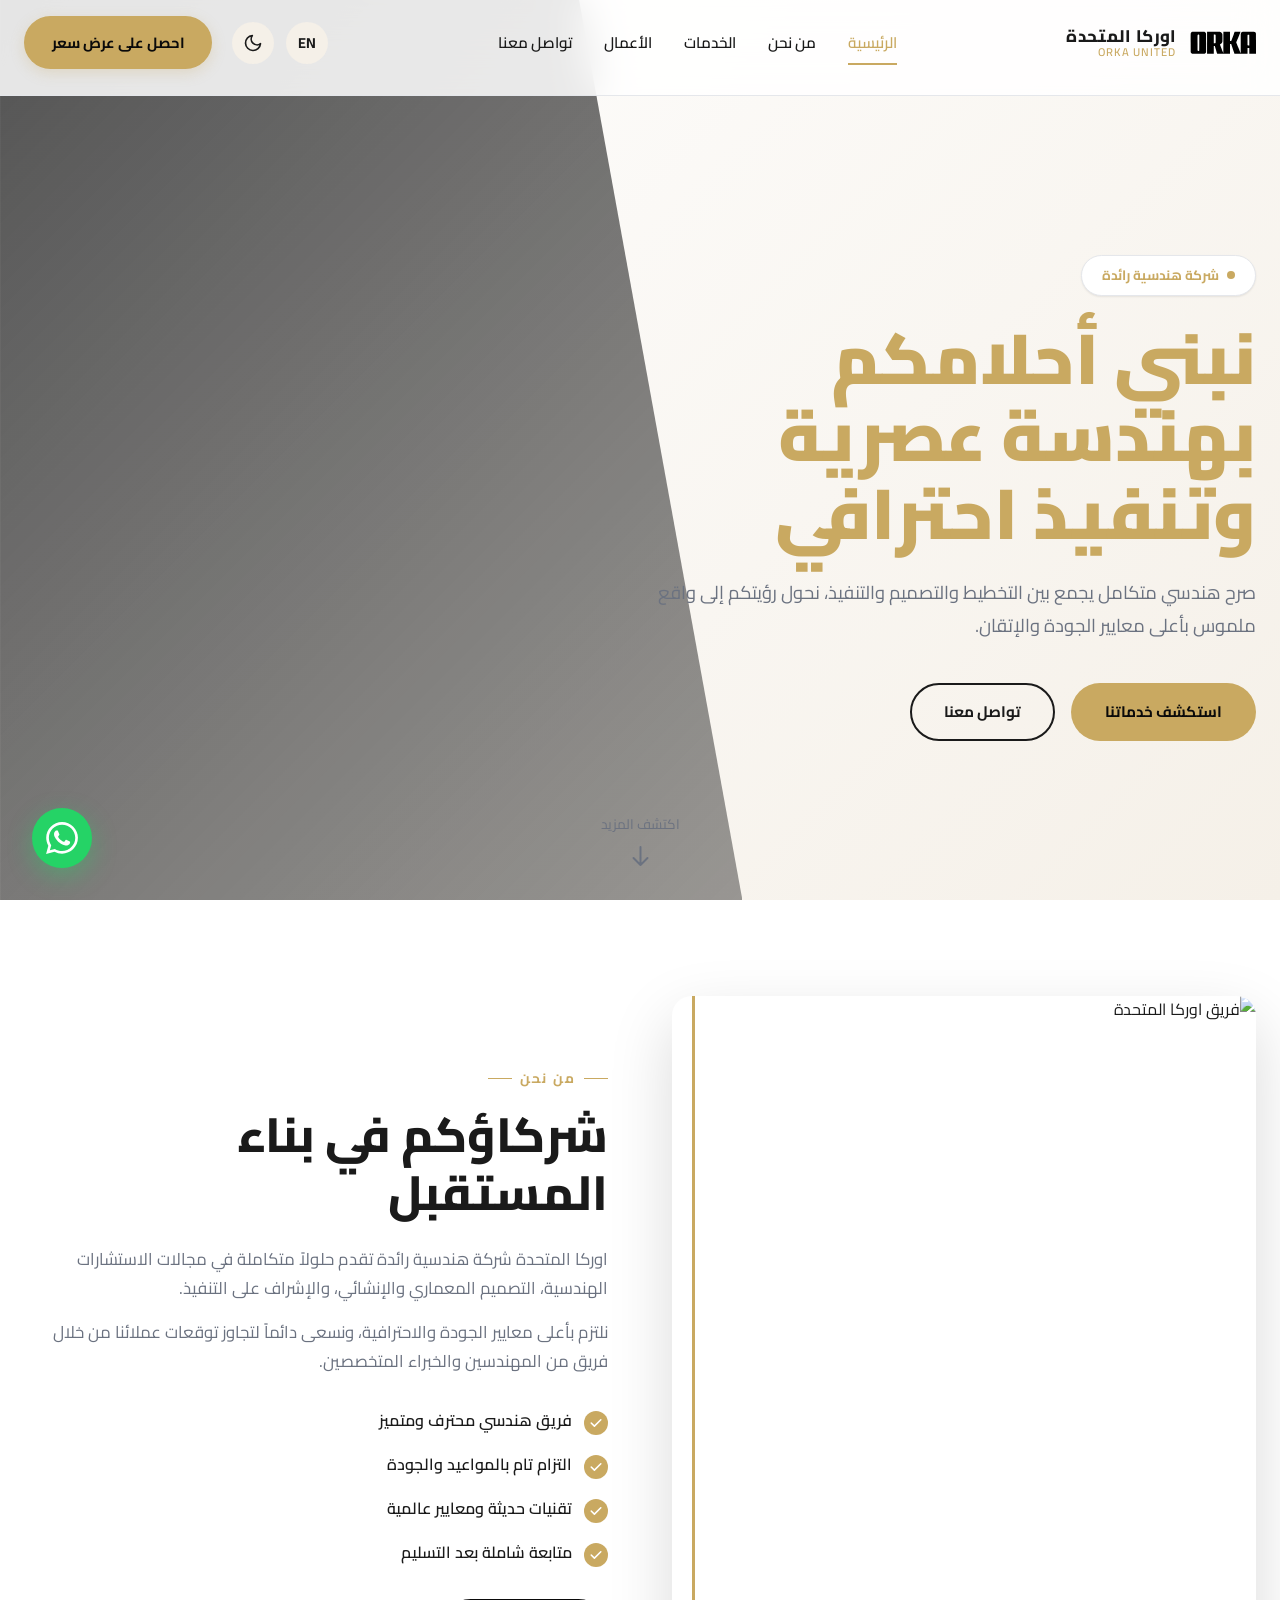
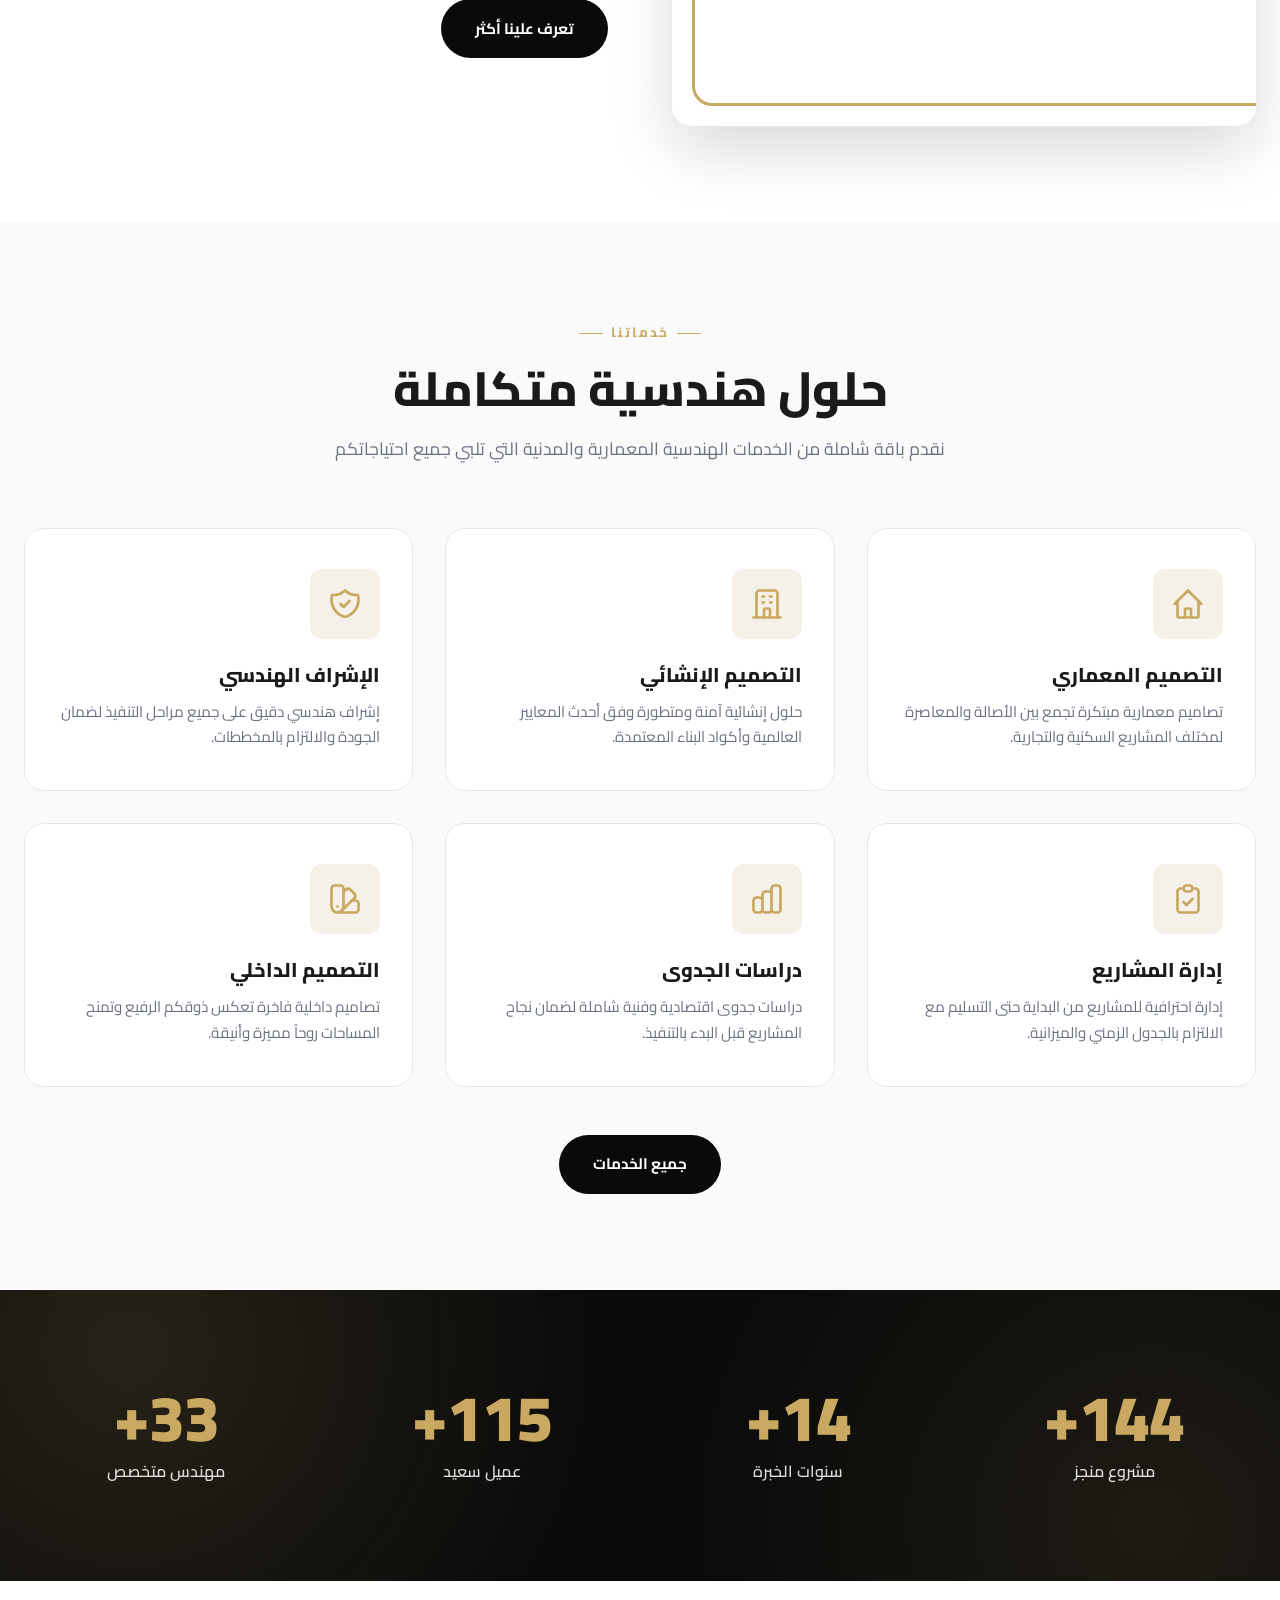
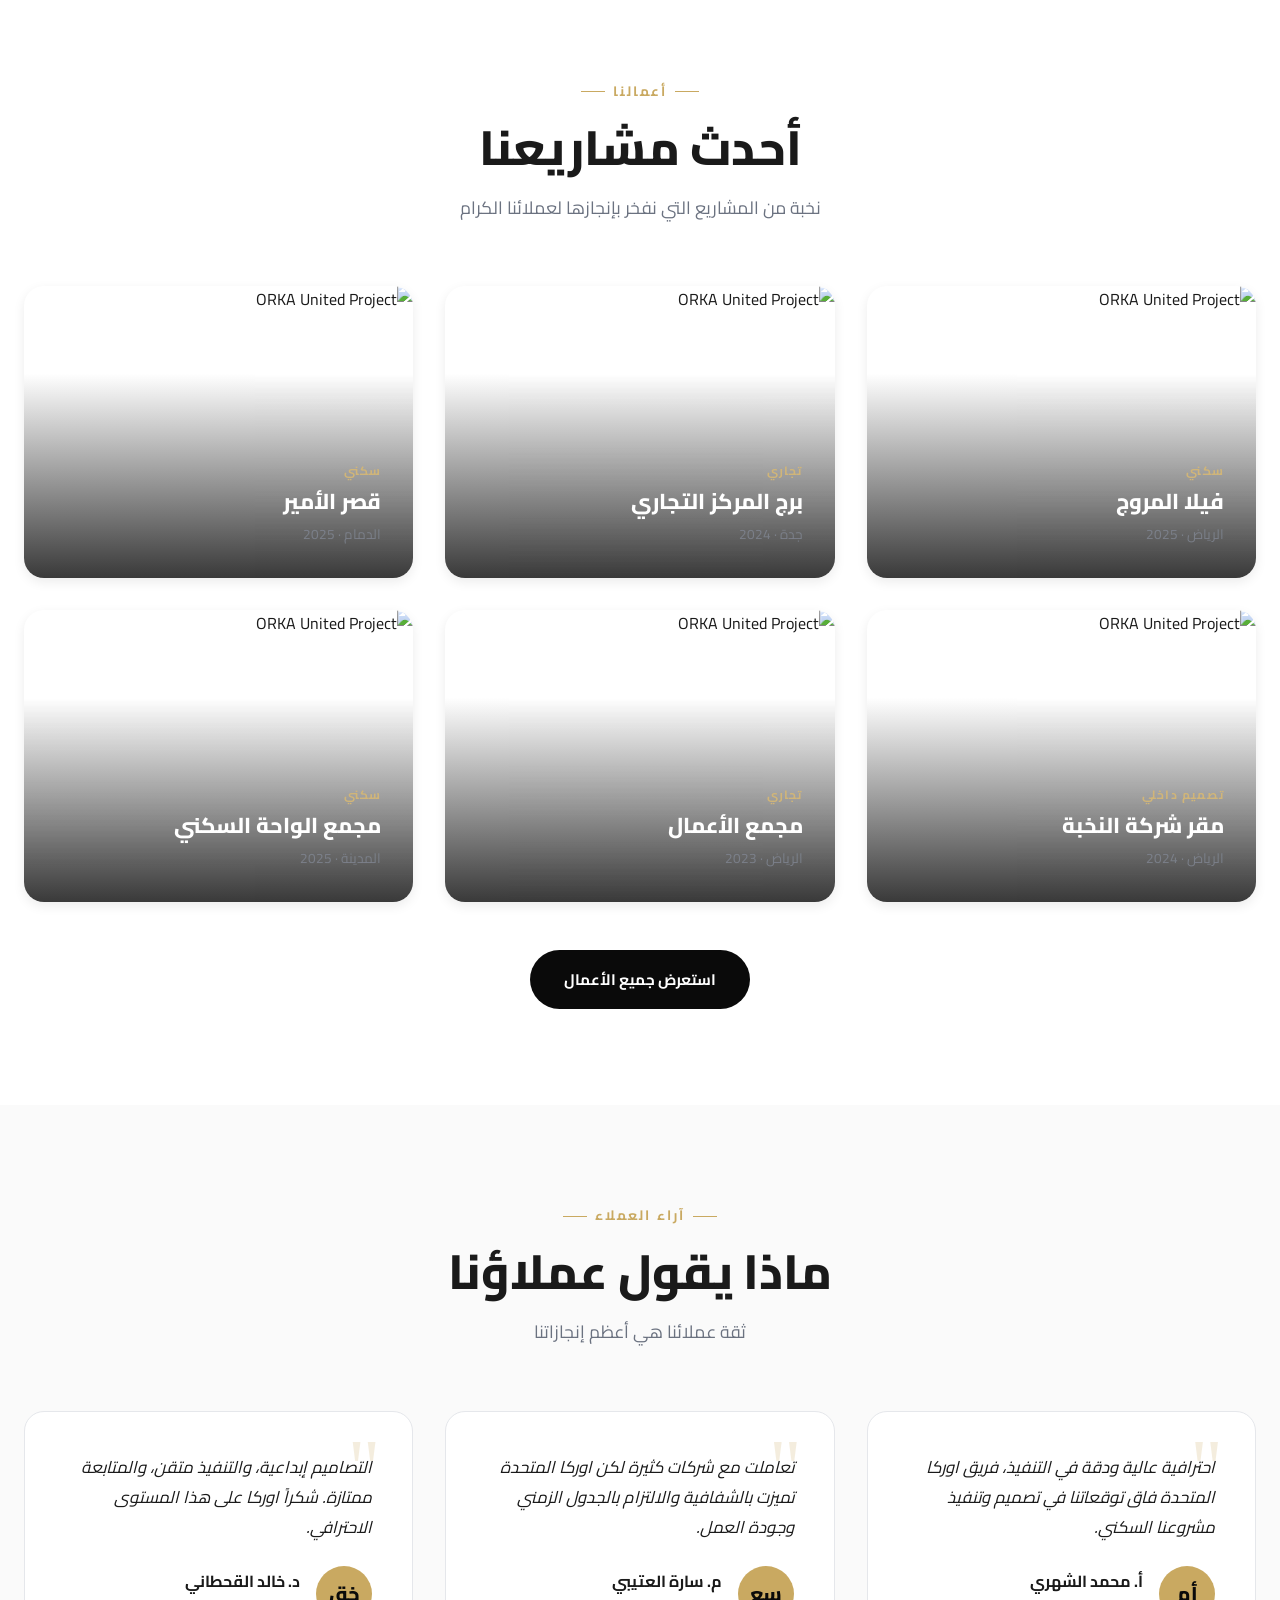
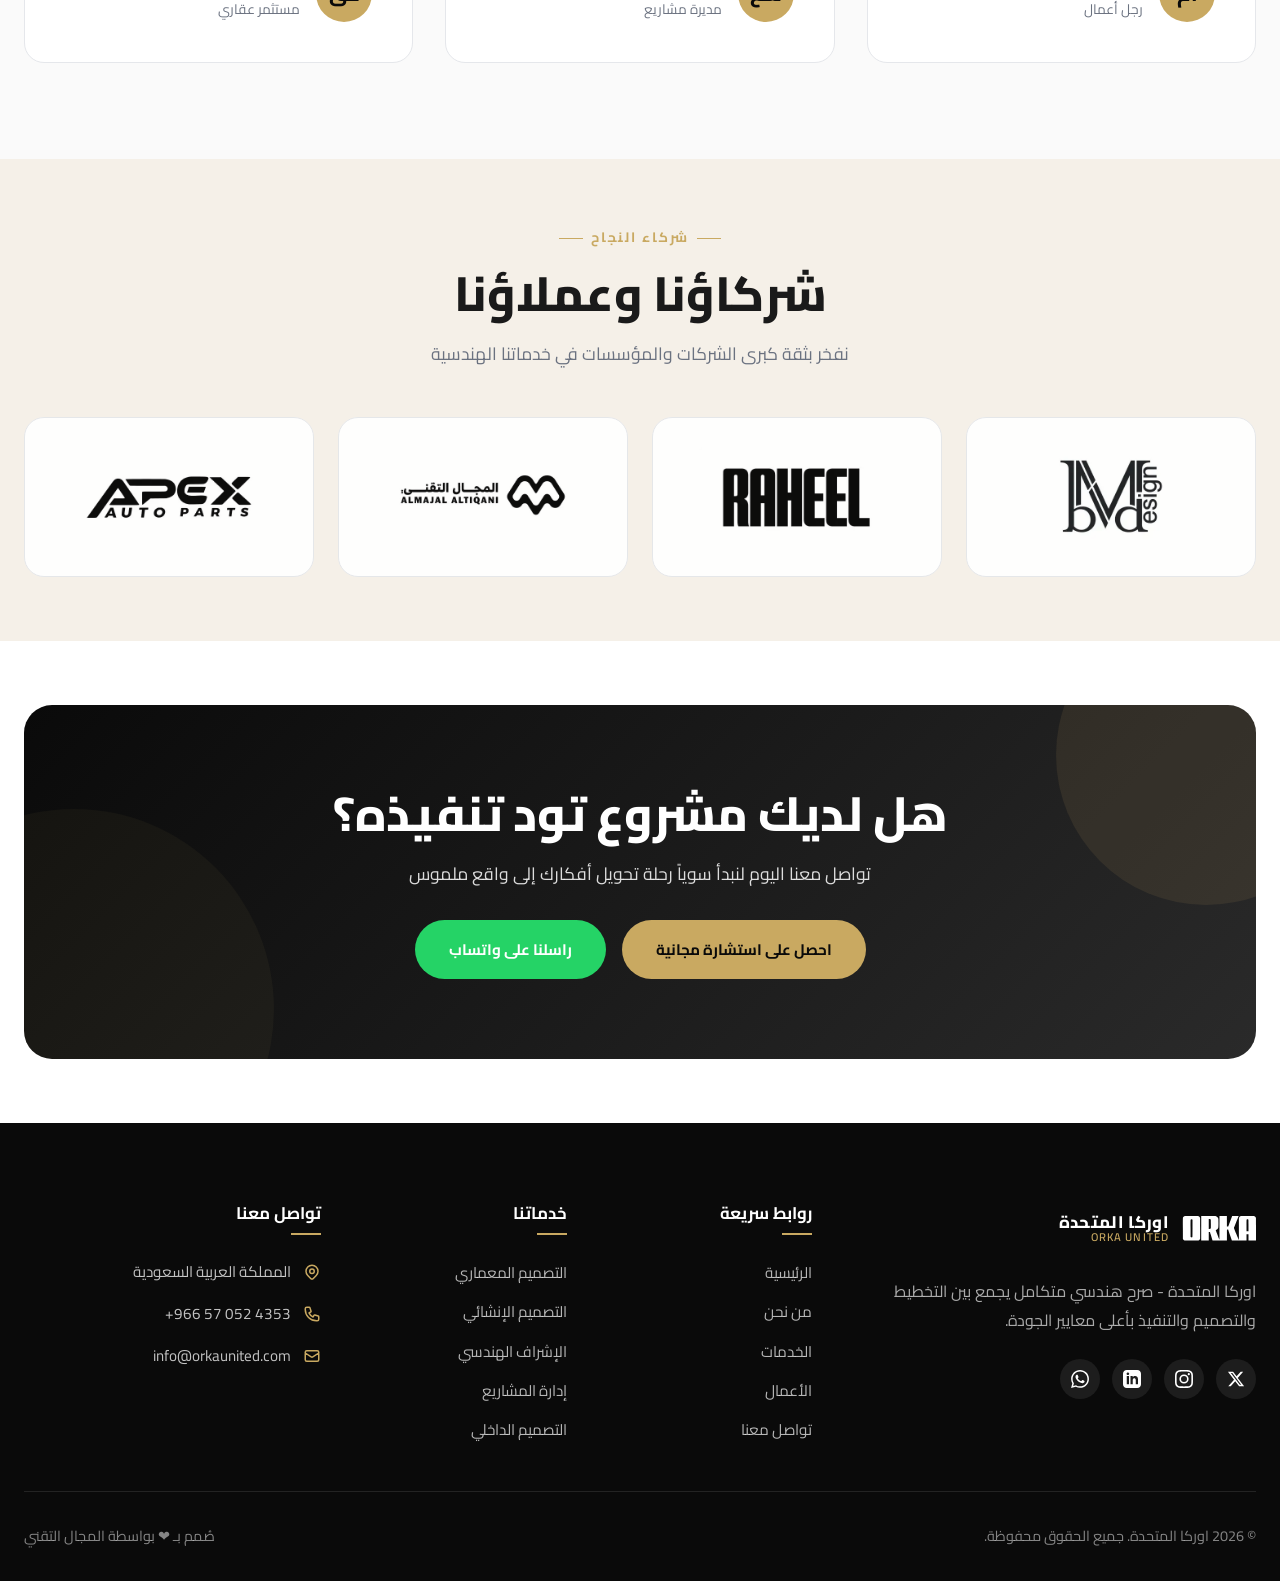
==== index.html @ 4610f8eb "Add files via upload" ====
<!DOCTYPE html>
<html lang="ar" dir="rtl" data-theme="light">
<head>
  <meta charset="UTF-8" />
  <meta name="viewport" content="width=device-width, initial-scale=1.0" />
  <meta name="description" content="اوركا المتحدة - صرح هندسي متكامل يجمع بين التخطيط والتصميم والتنفيذ. خدمات استشارات هندسية معمارية ومدنية متميزة." />
  <meta name="keywords" content="اوركا المتحدة, ORKA United, شركة هندسية, تصميم معماري, استشارات هندسية, السعودية" />
  <title>ORKA United | اوركا المتحدة — صرح هندسي متكامل</title>
  <link rel="icon" type="image/svg+xml" href="images/logo.svg" />
  <link rel="preconnect" href="https://fonts.googleapis.com" />
  <link rel="preconnect" href="https://fonts.gstatic.com" crossorigin />
  <link href="https://fonts.googleapis.com/css2?family=Cairo:wght@400;500;600;700;800;900&family=Inter:wght@400;500;600;700;800;900&display=swap" rel="stylesheet" />
  <link rel="stylesheet" href="css/style.css" />
</head>
<body>

  <!-- ========== Header ========== -->
  <header class="header">
    <div class="container">
      <nav class="nav">
        <a href="index.html" class="nav-logo">
          <img src="images/logo.svg" alt="ORKA United" />
          <span class="nav-logo-text">
            <span class="name" data-i18n="brand.name">اوركا المتحدة</span>
            <span class="sub" data-i18n="brand.sub">ORKA UNITED</span>
          </span>
        </a>

        <ul class="nav-menu">
          <li><a href="index.html" class="nav-link" data-i18n="nav.home">الرئيسية</a></li>
          <li><a href="about.html" class="nav-link" data-i18n="nav.about">من نحن</a></li>
          <li><a href="services.html" class="nav-link" data-i18n="nav.services">الخدمات</a></li>
          <li><a href="projects.html" class="nav-link" data-i18n="nav.projects">الأعمال</a></li>
          <li><a href="contact.html" class="nav-link" data-i18n="nav.contact">تواصل معنا</a></li>
        </ul>

        <div class="nav-actions">
          <button class="icon-btn lang-toggle" aria-label="Toggle language">EN</button>
          <button class="icon-btn theme-toggle" aria-label="Toggle theme">
            <svg class="moon-icon" xmlns="http://www.w3.org/2000/svg" fill="none" viewBox="0 0 24 24" stroke="currentColor" stroke-width="2">
              <path stroke-linecap="round" stroke-linejoin="round" d="M21 12.79A9 9 0 1111.21 3 7 7 0 0021 12.79z" />
            </svg>
            <svg class="sun-icon" xmlns="http://www.w3.org/2000/svg" fill="none" viewBox="0 0 24 24" stroke="currentColor" stroke-width="2">
              <path stroke-linecap="round" stroke-linejoin="round" d="M12 3v1m0 16v1m9-9h-1M4 12H3m15.36-6.36l-.7.7M6.34 17.66l-.7.7m12.02 0l-.7-.7M6.34 6.34l-.7-.7M16 12a4 4 0 11-8 0 4 4 0 018 0z" />
            </svg>
          </button>
          <a href="contact.html" class="btn btn-primary nav-cta-btn" data-i18n="nav.cta">احصل على عرض سعر</a>
          <button class="menu-toggle" aria-label="Menu">
            <span></span><span></span><span></span>
          </button>
        </div>
      </nav>
    </div>
  </header>

  <!-- ========== Hero ========== -->
  <section class="hero">
    <div class="container">
      <div class="hero-content reveal">
        <span class="hero-tag" data-i18n="hero.tag">شركة هندسية رائدة</span>
        <h1 class="hero-title">
          <span data-i18n="hero.title.start">نبني أحلامكم</span>
          <span data-i18n="hero.title.highlight">بهندسة عصرية</span>
          <span data-i18n="hero.title.end">وتنفيذ احترافي</span>
        </h1>
        <p class="hero-subtitle" data-i18n="hero.subtitle">صرح هندسي متكامل يجمع بين التخطيط والتصميم والتنفيذ، نحول رؤيتكم إلى واقع ملموس بأعلى معايير الجودة والإتقان.</p>
        <div class="hero-actions">
          <a href="services.html" class="btn btn-primary" data-i18n="hero.cta1">استكشف خدماتنا</a>
          <a href="contact.html" class="btn btn-outline" data-i18n="hero.cta2">تواصل معنا</a>
        </div>
      </div>
    </div>
    <a href="#about-preview" class="hero-scroll">
      <span data-i18n="hero.scroll">اكتشف المزيد</span>
      <svg xmlns="http://www.w3.org/2000/svg" fill="none" viewBox="0 0 24 24" stroke="currentColor" stroke-width="2">
        <path stroke-linecap="round" stroke-linejoin="round" d="M19 14l-7 7m0 0l-7-7m7 7V3" />
      </svg>
    </a>
  </section>

  <!-- ========== About Preview ========== -->
  <section class="section" id="about-preview">
    <div class="container">
      <div class="about-split">
        <div class="about-image reveal">
          <img src="https://images.unsplash.com/photo-1486406146926-c627a92ad1ab?ixlib=rb-4.0.3&auto=format&fit=crop&w=800&q=80" alt="فريق اوركا المتحدة" />
        </div>
        <div class="about-content reveal reveal-delay-1">
          <span class="section-tag" data-i18n="about.tag">من نحن</span>
          <h2 class="section-title" data-i18n="about.title">شركاؤكم في بناء المستقبل</h2>
          <p data-i18n="about.p1">اوركا المتحدة شركة هندسية رائدة تقدم حلولاً متكاملة في مجالات الاستشارات الهندسية، التصميم المعماري والإنشائي، والإشراف على التنفيذ.</p>
          <p data-i18n="about.p2">نلتزم بأعلى معايير الجودة والاحترافية، ونسعى دائماً لتجاوز توقعات عملائنا من خلال فريق من المهندسين والخبراء المتخصصين.</p>
          <ul class="about-list">
            <li data-i18n="about.list1">فريق هندسي محترف ومتميز</li>
            <li data-i18n="about.list2">التزام تام بالمواعيد والجودة</li>
            <li data-i18n="about.list3">تقنيات حديثة ومعايير عالمية</li>
            <li data-i18n="about.list4">متابعة شاملة بعد التسليم</li>
          </ul>
          <div style="margin-top: 2rem;">
            <a href="about.html" class="btn btn-dark" data-i18n="about.cta">تعرف علينا أكثر</a>
          </div>
        </div>
      </div>
    </div>
  </section>

  <!-- ========== Services ========== -->
  <section class="section bg-section">
    <div class="container">
      <div class="section-header reveal">
        <span class="section-tag" data-i18n="services.tag">خدماتنا</span>
        <h2 class="section-title" data-i18n="services.title">حلول هندسية متكاملة</h2>
        <p class="section-subtitle" data-i18n="services.subtitle">نقدم باقة شاملة من الخدمات الهندسية المعمارية والمدنية التي تلبي جميع احتياجاتكم</p>
      </div>

      <div class="grid grid-3">
        <div class="service-card reveal">
          <div class="service-icon">
            <svg xmlns="http://www.w3.org/2000/svg" fill="none" viewBox="0 0 24 24" stroke="currentColor" stroke-width="1.8">
              <path stroke-linecap="round" stroke-linejoin="round" d="M3 12l2-2m0 0l7-7 7 7M5 10v10a1 1 0 001 1h3m10-11l2 2m-2-2v10a1 1 0 01-1 1h-3m-6 0a1 1 0 001-1v-4a1 1 0 011-1h2a1 1 0 011 1v4a1 1 0 001 1m-6 0h6" />
            </svg>
          </div>
          <h3 class="service-title" data-i18n="service1.title">التصميم المعماري</h3>
          <p class="service-desc" data-i18n="service1.desc">تصاميم معمارية مبتكرة تجمع بين الأصالة والمعاصرة لمختلف المشاريع السكنية والتجارية.</p>
        </div>

        <div class="service-card reveal reveal-delay-1">
          <div class="service-icon">
            <svg xmlns="http://www.w3.org/2000/svg" fill="none" viewBox="0 0 24 24" stroke="currentColor" stroke-width="1.8">
              <path stroke-linecap="round" stroke-linejoin="round" d="M19 21V5a2 2 0 00-2-2H7a2 2 0 00-2 2v16m14 0h2m-2 0h-5m-9 0H3m2 0h5M9 7h1m-1 4h1m4-4h1m-1 4h1m-5 10v-5a1 1 0 011-1h2a1 1 0 011 1v5m-4 0h4" />
            </svg>
          </div>
          <h3 class="service-title" data-i18n="service2.title">التصميم الإنشائي</h3>
          <p class="service-desc" data-i18n="service2.desc">حلول إنشائية آمنة ومتطورة وفق أحدث المعايير العالمية وأكواد البناء المعتمدة.</p>
        </div>

        <div class="service-card reveal reveal-delay-2">
          <div class="service-icon">
            <svg xmlns="http://www.w3.org/2000/svg" fill="none" viewBox="0 0 24 24" stroke="currentColor" stroke-width="1.8">
              <path stroke-linecap="round" stroke-linejoin="round" d="M9 12l2 2 4-4m5.618-4.016A11.955 11.955 0 0112 2.944a11.955 11.955 0 01-8.618 3.04A12.02 12.02 0 003 9c0 5.591 3.824 10.29 9 11.622 5.176-1.332 9-6.03 9-11.622 0-1.042-.133-2.052-.382-3.016z" />
            </svg>
          </div>
          <h3 class="service-title" data-i18n="service3.title">الإشراف الهندسي</h3>
          <p class="service-desc" data-i18n="service3.desc">إشراف هندسي دقيق على جميع مراحل التنفيذ لضمان الجودة والالتزام بالمخططات.</p>
        </div>

        <div class="service-card reveal">
          <div class="service-icon">
            <svg xmlns="http://www.w3.org/2000/svg" fill="none" viewBox="0 0 24 24" stroke="currentColor" stroke-width="1.8">
              <path stroke-linecap="round" stroke-linejoin="round" d="M9 5H7a2 2 0 00-2 2v12a2 2 0 002 2h10a2 2 0 002-2V7a2 2 0 00-2-2h-2M9 5a2 2 0 002 2h2a2 2 0 002-2M9 5a2 2 0 012-2h2a2 2 0 012 2m-6 9l2 2 4-4" />
            </svg>
          </div>
          <h3 class="service-title" data-i18n="service4.title">إدارة المشاريع</h3>
          <p class="service-desc" data-i18n="service4.desc">إدارة احترافية للمشاريع من البداية حتى التسليم مع الالتزام بالجدول الزمني والميزانية.</p>
        </div>

        <div class="service-card reveal reveal-delay-1">
          <div class="service-icon">
            <svg xmlns="http://www.w3.org/2000/svg" fill="none" viewBox="0 0 24 24" stroke="currentColor" stroke-width="1.8">
              <path stroke-linecap="round" stroke-linejoin="round" d="M9 19v-6a2 2 0 00-2-2H5a2 2 0 00-2 2v6a2 2 0 002 2h2a2 2 0 002-2zm0 0V9a2 2 0 012-2h2a2 2 0 012 2v10m-6 0a2 2 0 002 2h2a2 2 0 002-2m0 0V5a2 2 0 012-2h2a2 2 0 012 2v14a2 2 0 01-2 2h-2a2 2 0 01-2-2z" />
            </svg>
          </div>
          <h3 class="service-title" data-i18n="service5.title">دراسات الجدوى</h3>
          <p class="service-desc" data-i18n="service5.desc">دراسات جدوى اقتصادية وفنية شاملة لضمان نجاح المشاريع قبل البدء بالتنفيذ.</p>
        </div>

        <div class="service-card reveal reveal-delay-2">
          <div class="service-icon">
            <svg xmlns="http://www.w3.org/2000/svg" fill="none" viewBox="0 0 24 24" stroke="currentColor" stroke-width="1.8">
              <path stroke-linecap="round" stroke-linejoin="round" d="M7 21a4 4 0 01-4-4V5a2 2 0 012-2h4a2 2 0 012 2v12a4 4 0 01-4 4zm0 0h12a2 2 0 002-2v-4a2 2 0 00-2-2h-2.343M11 7.343l1.657-1.657a2 2 0 012.828 0l2.829 2.829a2 2 0 010 2.828l-8.486 8.485M7 17h.01" />
            </svg>
          </div>
          <h3 class="service-title" data-i18n="service6.title">التصميم الداخلي</h3>
          <p class="service-desc" data-i18n="service6.desc">تصاميم داخلية فاخرة تعكس ذوقكم الرفيع وتمنح المساحات روحاً مميزة وأنيقة.</p>
        </div>
      </div>

      <div style="text-align: center; margin-top: 3rem;">
        <a href="services.html" class="btn btn-dark" data-i18n="services.viewAll">جميع الخدمات</a>
      </div>
    </div>
  </section>

  <!-- ========== Stats ========== -->
  <section class="stats">
    <div class="container">
      <div class="stats-grid">
        <div class="stat-item reveal">
          <div class="stat-number" data-count="150" data-suffix="+">0</div>
          <div class="stat-label" data-i18n="stats.projects">مشروع منجز</div>
        </div>
        <div class="stat-item reveal reveal-delay-1">
          <div class="stat-number" data-count="15" data-suffix="+">0</div>
          <div class="stat-label" data-i18n="stats.years">سنوات الخبرة</div>
        </div>
        <div class="stat-item reveal reveal-delay-2">
          <div class="stat-number" data-count="120" data-suffix="+">0</div>
          <div class="stat-label" data-i18n="stats.clients">عميل سعيد</div>
        </div>
        <div class="stat-item reveal reveal-delay-3">
          <div class="stat-number" data-count="35" data-suffix="+">0</div>
          <div class="stat-label" data-i18n="stats.team">مهندس متخصص</div>
        </div>
      </div>
    </div>
  </section>

  <!-- ========== Projects Preview ========== -->
  <section class="section">
    <div class="container">
      <div class="section-header reveal">
        <span class="section-tag" data-i18n="projects.tag">أعمالنا</span>
        <h2 class="section-title" data-i18n="projects.title">أحدث مشاريعنا</h2>
        <p class="section-subtitle" data-i18n="projects.subtitle">نخبة من المشاريع التي نفخر بإنجازها لعملائنا الكرام</p>
      </div>

      <div class="grid grid-3">
        <div class="project-card reveal">
          <img src="https://images.unsplash.com/photo-1545324418-cc1a3fa10c00?ixlib=rb-4.0.3&auto=format&fit=crop&w=800&q=80" alt="ORKA United Project" />
          <div class="project-overlay">
            <div class="project-category" data-i18n="projects.cat.residential">سكني</div>
            <h3 class="project-title" data-i18n="project1.title">فيلا المروج</h3>
            <p class="project-meta" data-i18n="project1.meta">الرياض · 2025</p>
          </div>
        </div>
        <div class="project-card reveal reveal-delay-1">
          <img src="https://images.unsplash.com/photo-1486406146926-c627a92ad1ab?ixlib=rb-4.0.3&auto=format&fit=crop&w=800&q=80" alt="ORKA United Project" />
          <div class="project-overlay">
            <div class="project-category" data-i18n="projects.cat.commercial">تجاري</div>
            <h3 class="project-title" data-i18n="project2.title">برج المركز التجاري</h3>
            <p class="project-meta" data-i18n="project2.meta">جدة · 2024</p>
          </div>
        </div>
        <div class="project-card reveal reveal-delay-2">
          <img src="https://images.unsplash.com/photo-1600585154340-be6161a56a0c?ixlib=rb-4.0.3&auto=format&fit=crop&w=800&q=80" alt="ORKA United Project" />
          <div class="project-overlay">
            <div class="project-category" data-i18n="projects.cat.residential">سكني</div>
            <h3 class="project-title" data-i18n="project3.title">قصر الأمير</h3>
            <p class="project-meta" data-i18n="project3.meta">الدمام · 2025</p>
          </div>
        </div>
        <div class="project-card reveal">
          <img src="https://images.unsplash.com/photo-1600596542815-ffad4c1539a9?ixlib=rb-4.0.3&auto=format&fit=crop&w=800&q=80" alt="ORKA United Project" />
          <div class="project-overlay">
            <div class="project-category" data-i18n="projects.cat.interior">داخلي</div>
            <h3 class="project-title" data-i18n="project4.title">مقر شركة النخبة</h3>
            <p class="project-meta" data-i18n="project4.meta">الرياض · 2024</p>
          </div>
        </div>
        <div class="project-card reveal reveal-delay-1">
          <img src="https://images.unsplash.com/photo-1600607687939-ce8a6c25118c?ixlib=rb-4.0.3&auto=format&fit=crop&w=800&q=80" alt="ORKA United Project" />
          <div class="project-overlay">
            <div class="project-category" data-i18n="projects.cat.commercial">تجاري</div>
            <h3 class="project-title" data-i18n="project5.title">مجمع الأعمال</h3>
            <p class="project-meta" data-i18n="project5.meta">الرياض · 2023</p>
          </div>
        </div>
        <div class="project-card reveal reveal-delay-2">
          <img src="https://images.unsplash.com/photo-1564013799919-ab600027ffc6?ixlib=rb-4.0.3&auto=format&fit=crop&w=800&q=80" alt="ORKA United Project" />
          <div class="project-overlay">
            <div class="project-category" data-i18n="projects.cat.residential">سكني</div>
            <h3 class="project-title" data-i18n="project6.title">مجمع الواحة السكني</h3>
            <p class="project-meta" data-i18n="project6.meta">المدينة · 2025</p>
          </div>
        </div>
      </div>

      <div style="text-align: center; margin-top: 3rem;">
        <a href="projects.html" class="btn btn-dark" data-i18n="projects.viewAll">استعرض جميع الأعمال</a>
      </div>
    </div>
  </section>

  <!-- ========== Testimonials ========== -->
  <section class="section bg-section">
    <div class="container">
      <div class="section-header reveal">
        <span class="section-tag" data-i18n="testimonials.tag">آراء العملاء</span>
        <h2 class="section-title" data-i18n="testimonials.title">ماذا يقول عملاؤنا</h2>
        <p class="section-subtitle" data-i18n="testimonials.subtitle">ثقة عملائنا هي أعظم إنجازاتنا</p>
      </div>

      <div class="grid grid-3">
        <div class="testimonial-card reveal">
          <p class="testimonial-text" data-i18n="t1.text">احترافية عالية ودقة في التنفيذ، فريق اوركا المتحدة فاق توقعاتنا في تصميم وتنفيذ مشروعنا السكني.</p>
          <div class="testimonial-author">
            <div class="testimonial-avatar" data-i18n="t1.avatar">أم</div>
            <div>
              <div class="testimonial-name" data-i18n="t1.name">أ. محمد الشهري</div>
              <div class="testimonial-role" data-i18n="t1.role">رجل أعمال</div>
            </div>
          </div>
        </div>
        <div class="testimonial-card reveal reveal-delay-1">
          <p class="testimonial-text" data-i18n="t2.text">تعاملت مع شركات كثيرة لكن اوركا المتحدة تميزت بالشفافية والالتزام بالجدول الزمني وجودة العمل.</p>
          <div class="testimonial-author">
            <div class="testimonial-avatar" data-i18n="t2.avatar">سع</div>
            <div>
              <div class="testimonial-name" data-i18n="t2.name">م. سارة العتيبي</div>
              <div class="testimonial-role" data-i18n="t2.role">مديرة مشاريع</div>
            </div>
          </div>
        </div>
        <div class="testimonial-card reveal reveal-delay-2">
          <p class="testimonial-text" data-i18n="t3.text">التصاميم إبداعية، والتنفيذ متقن، والمتابعة ممتازة. شكراً اوركا على هذا المستوى الاحترافي.</p>
          <div class="testimonial-author">
            <div class="testimonial-avatar" data-i18n="t3.avatar">خق</div>
            <div>
              <div class="testimonial-name" data-i18n="t3.name">د. خالد القحطاني</div>
              <div class="testimonial-role" data-i18n="t3.role">مستثمر عقاري</div>
            </div>
          </div>
        </div>
      </div>
    </div>
  </section>

  <!-- ========== Partners ========== -->
  <section class="partners">
    <div class="container">
      <div class="section-header reveal" style="margin-bottom: 0;">
        <span class="section-tag" data-i18n="partners.tag">شركاء النجاح</span>
        <h2 class="section-title" data-i18n="partners.title">شركاؤنا وعملاؤنا</h2>
        <p class="section-subtitle" data-i18n="partners.subtitle">نفخر بثقة كبرى الشركات والمؤسسات في خدماتنا الهندسية</p>
      </div>

      <div class="partners-grid reveal">
        <img src="images/partners/partner1.webp" alt="اسم الشريك" />
        <img src="images/partners/partner2.webp" alt="اسم الشريك" />
        <img src="images/partners/partner3.webp" alt="اسم الشريك" />
        <img src="images/partners/partner4.webp" alt="اسم الشريك" />
      </div>
    </div>
  </section>

  <!-- ========== CTA Banner ========== -->
  <section class="section-sm">
    <div class="cta-banner reveal">
      <div class="cta-content">
        <h2 data-i18n="cta.title">هل لديك مشروع تود تنفيذه؟</h2>
        <p data-i18n="cta.subtitle">تواصل معنا اليوم لنبدأ سوياً رحلة تحويل أفكارك إلى واقع ملموس</p>
        <div style="display: flex; gap: 1rem; justify-content: center; flex-wrap: wrap;">
          <a href="contact.html" class="btn btn-primary" data-i18n="cta.btn1">احصل على استشارة مجانية</a>
          <a href="https://wa.me/966570524353" target="_blank" class="btn btn-whatsapp" data-i18n="cta.btn2">راسلنا على واتساب</a>
        </div>
      </div>
    </div>
  </section>

  <!-- ========== Footer ========== -->
  <footer class="footer">
    <div class="container">
      <div class="footer-grid">
        <div class="footer-brand">
          <a href="index.html" class="nav-logo">
            <img src="images/logo.svg" alt="ORKA United" />
            <span class="nav-logo-text">
              <span class="name" data-i18n="brand.name">اوركا المتحدة</span>
              <span class="sub" data-i18n="brand.sub">ORKA UNITED</span>
            </span>
          </a>
          <p class="footer-about" data-i18n="footer.about">اوركا المتحدة - صرح هندسي متكامل يجمع بين التخطيط والتصميم والتنفيذ بأعلى معايير الجودة.</p>
          <div class="footer-socials">
            <a href="https://x.com/orkaunitedsa" class="social-link" aria-label="X">
              <svg xmlns="http://www.w3.org/2000/svg" viewBox="0 0 24 24" fill="currentColor"><path d="M18.244 2.25h3.308l-7.227 8.26 8.502 11.24H16.17l-5.214-6.817L4.99 21.75H1.68l7.73-8.835L1.254 2.25H8.08l4.713 6.231zm-1.161 17.52h1.833L7.084 4.126H5.117z"/></svg>
            </a>
            <a href="https://www.instagram.com/orkaunited" class="social-link" aria-label="Instagram">
              <svg xmlns="http://www.w3.org/2000/svg" viewBox="0 0 24 24" fill="currentColor"><path d="M12 2.16c3.2 0 3.58.01 4.85.07 1.17.05 1.8.25 2.23.41.56.22.96.48 1.38.9.42.42.68.82.9 1.38.16.42.36 1.06.41 2.23.06 1.27.07 1.65.07 4.85s-.01 3.58-.07 4.85c-.05 1.17-.25 1.8-.41 2.23-.22.56-.48.96-.9 1.38-.42.42-.82.68-1.38.9-.42.16-1.06.36-2.23.41-1.27.06-1.65.07-4.85.07s-3.58-.01-4.85-.07c-1.17-.05-1.8-.25-2.23-.41a3.72 3.72 0 01-1.38-.9 3.72 3.72 0 01-.9-1.38c-.16-.42-.36-1.06-.41-2.23C2.18 15.58 2.16 15.2 2.16 12s.01-3.58.07-4.85c.05-1.17.25-1.8.41-2.23.22-.56.48-.96.9-1.38.42-.42.82-.68 1.38-.9.42-.16 1.06-.36 2.23-.41C8.42 2.18 8.8 2.16 12 2.16M12 0C8.74 0 8.33.01 7.05.07 5.78.13 4.9.33 4.14.63a5.88 5.88 0 00-2.13 1.38A5.88 5.88 0 00.63 4.14C.33 4.9.13 5.78.07 7.05.01 8.33 0 8.74 0 12s.01 3.67.07 4.95c.06 1.27.26 2.15.56 2.91a5.88 5.88 0 001.38 2.13 5.88 5.88 0 002.13 1.38c.76.3 1.64.5 2.91.56C8.33 23.99 8.74 24 12 24s3.67-.01 4.95-.07c1.27-.06 2.15-.26 2.91-.56a5.88 5.88 0 002.13-1.38 5.88 5.88 0 001.38-2.13c.3-.76.5-1.64.56-2.91.06-1.28.07-1.69.07-4.95s-.01-3.67-.07-4.95c-.06-1.27-.26-2.15-.56-2.91a5.88 5.88 0 00-1.38-2.13A5.88 5.88 0 0019.86.63C19.1.33 18.22.13 16.95.07 15.67.01 15.26 0 12 0zm0 5.84A6.16 6.16 0 1018.16 12 6.16 6.16 0 0012 5.84zM12 16a4 4 0 114-4 4 4 0 01-4 4zm6.41-11.85a1.44 1.44 0 11-1.44 1.44 1.44 1.44 0 011.44-1.44z"/></svg>
            </a>
            <a href="https://www.linkedin.com/in/orkaunited/" class="social-link" aria-label="LinkedIn">
              <svg xmlns="http://www.w3.org/2000/svg" viewBox="0 0 24 24" fill="currentColor"><path d="M19 0h-14c-2.761 0-5 2.239-5 5v14c0 2.761 2.239 5 5 5h14c2.762 0 5-2.239 5-5v-14c0-2.761-2.238-5-5-5zm-11 19h-3v-11h3v11zm-1.5-12.268c-.966 0-1.75-.79-1.75-1.764s.784-1.764 1.75-1.764 1.75.79 1.75 1.764-.783 1.764-1.75 1.764zm13.5 12.268h-3v-5.604c0-3.368-4-3.113-4 0v5.604h-3v-11h3v1.765c1.396-2.586 7-2.777 7 2.476v6.759z"/></svg>
            </a>
            <a href="https://wa.me/966570524353" target="_blank" class="social-link" aria-label="WhatsApp">
              <svg xmlns="http://www.w3.org/2000/svg" viewBox="0 0 24 24" fill="currentColor"><path d="M.057 24l1.687-6.163c-1.041-1.804-1.588-3.849-1.587-5.946.003-6.556 5.338-11.891 11.893-11.891 3.181.001 6.167 1.24 8.413 3.488 2.245 2.248 3.481 5.236 3.48 8.414-.003 6.557-5.338 11.892-11.893 11.892-1.99-.001-3.951-.5-5.688-1.448l-6.305 1.654zm6.597-3.807c1.676.995 3.276 1.591 5.392 1.592 5.448 0 9.886-4.434 9.889-9.885.002-5.462-4.415-9.89-9.881-9.892-5.452 0-9.887 4.434-9.889 9.884-.001 2.225.651 3.891 1.746 5.634l-.999 3.648 3.742-.981zm11.387-5.464c-.074-.124-.272-.198-.57-.347-.297-.149-1.758-.868-2.031-.967-.272-.099-.47-.149-.669.149-.198.297-.768.967-.941 1.165-.173.198-.347.223-.644.074-.297-.149-1.255-.462-2.39-1.475-.883-.788-1.48-1.761-1.653-2.059-.173-.297-.018-.458.13-.606.134-.133.297-.347.446-.521.151-.172.2-.296.3-.495.099-.198.05-.372-.025-.521-.075-.148-.669-1.611-.916-2.206-.242-.579-.487-.501-.669-.51l-.57-.01c-.198 0-.52.074-.792.372s-1.04 1.016-1.04 2.479 1.065 2.876 1.213 3.074c.149.198 2.095 3.2 5.076 4.487.709.306 1.263.489 1.694.626.712.226 1.36.194 1.872.118.571-.085 1.758-.719 2.006-1.413.248-.695.248-1.29.173-1.414z"/></svg>
            </a>
          </div>
        </div>

        <div>
          <h4 class="footer-title" data-i18n="footer.quickLinks">روابط سريعة</h4>
          <ul class="footer-links">
            <li><a href="index.html" data-i18n="nav.home">الرئيسية</a></li>
            <li><a href="about.html" data-i18n="nav.about">من نحن</a></li>
            <li><a href="services.html" data-i18n="nav.services">الخدمات</a></li>
            <li><a href="projects.html" data-i18n="nav.projects">الأعمال</a></li>
            <li><a href="contact.html" data-i18n="nav.contact">تواصل معنا</a></li>
          </ul>
        </div>

        <div>
          <h4 class="footer-title" data-i18n="footer.services">خدماتنا</h4>
          <ul class="footer-links">
            <li><a href="services.html" data-i18n="service1.title">التصميم المعماري</a></li>
            <li><a href="services.html" data-i18n="service2.title">التصميم الإنشائي</a></li>
            <li><a href="services.html" data-i18n="service3.title">الإشراف الهندسي</a></li>
            <li><a href="services.html" data-i18n="service4.title">إدارة المشاريع</a></li>
            <li><a href="services.html" data-i18n="service6.title">التصميم الداخلي</a></li>
          </ul>
        </div>

        <div>
          <h4 class="footer-title" data-i18n="footer.contact">تواصل معنا</h4>
          <div class="footer-contact-item">
            <svg xmlns="http://www.w3.org/2000/svg" fill="none" viewBox="0 0 24 24" stroke="currentColor" stroke-width="2"><path stroke-linecap="round" stroke-linejoin="round" d="M17.657 16.657L13.414 20.9a1.998 1.998 0 01-2.827 0l-4.244-4.243a8 8 0 1111.314 0z" /><path stroke-linecap="round" stroke-linejoin="round" d="M15 11a3 3 0 11-6 0 3 3 0 016 0z" /></svg>
            <span data-i18n="contact.address.value">المملكة العربية السعودية</span>
          </div>
          <div class="footer-contact-item">
            <svg xmlns="http://www.w3.org/2000/svg" fill="none" viewBox="0 0 24 24" stroke="currentColor" stroke-width="2"><path stroke-linecap="round" stroke-linejoin="round" d="M3 5a2 2 0 012-2h3.28a1 1 0 01.948.684l1.498 4.493a1 1 0 01-.502 1.21l-2.257 1.13a11.042 11.042 0 005.516 5.516l1.13-2.257a1 1 0 011.21-.502l4.493 1.498a1 1 0 01.684.949V19a2 2 0 01-2 2h-1C9.716 21 3 14.284 3 6V5z" /></svg>
            <a href="tel:+966570524353" dir="ltr">+966 57 052 4353</a>
          </div>
          <div class="footer-contact-item">
            <svg xmlns="http://www.w3.org/2000/svg" fill="none" viewBox="0 0 24 24" stroke="currentColor" stroke-width="2"><path stroke-linecap="round" stroke-linejoin="round" d="M3 8l7.89 5.26a2 2 0 002.22 0L21 8M5 19h14a2 2 0 002-2V7a2 2 0 00-2-2H5a2 2 0 00-2 2v10a2 2 0 002 2z" /></svg>
            <a href="mailto:info@orkaunited.com" dir="ltr">info@orkaunited.com</a>
          </div>
        </div>
      </div>

      <div class="footer-bottom">
        <div data-i18n="footer.copyright">© 2026 اوركا المتحدة. جميع الحقوق محفوظة.</div>
        <div data-i18n="footer.designed">صُمم بـ ❤️ بواسطة المجال التقني</div>
      </div>
    </div>
  </footer>

  <!-- ========== WhatsApp Floating ========== -->
  <a href="https://wa.me/966570524353" target="_blank" class="whatsapp-float" aria-label="WhatsApp">
    <svg xmlns="http://www.w3.org/2000/svg" viewBox="0 0 24 24" fill="currentColor"><path d="M.057 24l1.687-6.163c-1.041-1.804-1.588-3.849-1.587-5.946.003-6.556 5.338-11.891 11.893-11.891 3.181.001 6.167 1.24 8.413 3.488 2.245 2.248 3.481 5.236 3.48 8.414-.003 6.557-5.338 11.892-11.893 11.892-1.99-.001-3.951-.5-5.688-1.448l-6.305 1.654zm6.597-3.807c1.676.995 3.276 1.591 5.392 1.592 5.448 0 9.886-4.434 9.889-9.885.002-5.462-4.415-9.89-9.881-9.892-5.452 0-9.887 4.434-9.889 9.884-.001 2.225.651 3.891 1.746 5.634l-.999 3.648 3.742-.981zm11.387-5.464c-.074-.124-.272-.198-.57-.347-.297-.149-1.758-.868-2.031-.967-.272-.099-.47-.149-.669.149-.198.297-.768.967-.941 1.165-.173.198-.347.223-.644.074-.297-.149-1.255-.462-2.39-1.475-.883-.788-1.48-1.761-1.653-2.059-.173-.297-.018-.458.13-.606.134-.133.297-.347.446-.521.151-.172.2-.296.3-.495.099-.198.05-.372-.025-.521-.075-.148-.669-1.611-.916-2.206-.242-.579-.487-.501-.669-.51l-.57-.01c-.198 0-.52.074-.792.372s-1.04 1.016-1.04 2.479 1.065 2.876 1.213 3.074c.149.198 2.095 3.2 5.076 4.487.709.306 1.263.489 1.694.626.712.226 1.36.194 1.872.118.571-.085 1.758-.719 2.006-1.413.248-.695.248-1.29.173-1.414z"/></svg>
  </a>

  <!-- ========== Back to Top ========== -->
  <button class="back-to-top" aria-label="Back to top">
    <svg xmlns="http://www.w3.org/2000/svg" fill="none" viewBox="0 0 24 24" stroke="currentColor" stroke-width="2.5"><path stroke-linecap="round" stroke-linejoin="round" d="M5 10l7-7m0 0l7 7m-7-7v18" /></svg>
  </button>

  <script src="js/translations.js"></script>
  <script src="js/main.js"></script>
</body>
</html>
---- css/style.css ----
/* ================================================
   ORKA United — Engineering Portfolio
   Author: Custom Build
   ================================================ */

/* ============ CSS Variables ============ */
:root {
  --color-primary: #0a0a0a;
  --color-primary-soft: #1a1a1a;
  --color-bg: #ffffff;
  --color-bg-alt: #f5f0e8;
  --color-bg-section: #fafafa;
  --color-accent: #c9a961;
  --color-accent-dark: #a8884a;
  --color-accent-soft: #e6d4a8;
  --color-text: #1a1a1a;
  --color-text-muted: #6b7280;
  --color-text-light: #9ca3af;
  --color-border: #e5e7eb;
  --color-card: #ffffff;
  --color-overlay: rgba(10, 10, 10, 0.75);
  --color-shadow: rgba(0, 0, 0, 0.08);
  --color-shadow-lg: rgba(0, 0, 0, 0.15);
  --color-success: #16a34a;
  --color-error: #dc2626;

  --font-ar: 'Cairo', 'Tajawal', system-ui, sans-serif;
  --font-en: 'Inter', system-ui, sans-serif;
  --font-display: 'Cairo', 'Inter', system-ui, sans-serif;

  --radius-sm: 6px;
  --radius-md: 12px;
  --radius-lg: 20px;
  --radius-xl: 28px;
  --radius-full: 9999px;

  --container: 1280px;
  --container-narrow: 1024px;

  --transition: 0.3s cubic-bezier(0.4, 0, 0.2, 1);
  --transition-slow: 0.6s cubic-bezier(0.4, 0, 0.2, 1);

  --shadow-sm: 0 1px 2px var(--color-shadow);
  --shadow-md: 0 4px 12px var(--color-shadow);
  --shadow-lg: 0 12px 32px var(--color-shadow-lg);
  --shadow-xl: 0 24px 64px var(--color-shadow-lg);

  --header-height: 80px;
}

[data-theme="dark"] {
  /* Keep --color-primary DARK in dark mode (used as a branded dark surface
     for footer, stats, contact-info, CTA banner, etc.). Inverting it broke
     those surfaces. We swap visual roles via --color-text/--color-bg only. */
  --color-primary: #050505;
  --color-primary-soft: #141414;
  --color-bg: #0a0a0a;
  --color-bg-alt: #181818;
  --color-bg-section: #111111;
  --color-text: #f5f5f5;
  --color-text-muted: #a3a3a3;
  --color-text-light: #737373;
  --color-border: #262626;
  --color-card: #141414;
  --color-overlay: rgba(0, 0, 0, 0.85);
  --color-shadow: rgba(0, 0, 0, 0.4);
  --color-shadow-lg: rgba(0, 0, 0, 0.6);
}

/* ============ Reset ============ */
*, *::before, *::after {
  margin: 0;
  padding: 0;
  box-sizing: border-box;
}

html {
  scroll-behavior: smooth;
  scroll-padding-top: var(--header-height);
}

body {
  font-family: var(--font-ar);
  font-size: 16px;
  line-height: 1.7;
  color: var(--color-text);
  background: var(--color-bg);
  transition: background var(--transition), color var(--transition);
  overflow-x: hidden;
  -webkit-font-smoothing: antialiased;
  -moz-osx-font-smoothing: grayscale;
}

html[lang="en"] body { font-family: var(--font-en); }

img, svg { max-width: 100%; display: block; height: auto; }

a {
  color: inherit;
  text-decoration: none;
  transition: color var(--transition);
}

button, input, textarea, select {
  font-family: inherit;
  font-size: inherit;
  color: inherit;
}

button { cursor: pointer; background: none; border: none; }

ul { list-style: none; }

/* ============ Typography ============ */
h1, h2, h3, h4, h5, h6 {
  font-family: var(--font-display);
  font-weight: 800;
  line-height: 1.2;
  color: var(--color-text);
}

h1 { font-size: clamp(2rem, 5vw, 4rem); }
h2 { font-size: clamp(1.75rem, 4vw, 3rem); }
h3 { font-size: clamp(1.25rem, 3vw, 1.75rem); }
h4 { font-size: 1.25rem; }

p { color: var(--color-text-muted); }

/* ============ Container ============ */
.container {
  width: 100%;
  max-width: var(--container);
  margin: 0 auto;
  padding: 0 1.5rem;
}

.container-narrow {
  max-width: var(--container-narrow);
}

/* ============ Buttons ============ */
.btn {
  display: inline-flex;
  align-items: center;
  justify-content: center;
  gap: 0.5rem;
  padding: 0.9rem 2rem;
  border-radius: var(--radius-full);
  font-weight: 700;
  font-size: 0.95rem;
  transition: all var(--transition);
  cursor: pointer;
  border: 2px solid transparent;
  white-space: nowrap;
}

.btn-primary {
  background: var(--color-accent);
  color: #0a0a0a;
}

.btn-primary:hover {
  background: var(--color-accent-dark);
  transform: translateY(-2px);
  box-shadow: 0 8px 20px rgba(201, 169, 97, 0.4);
}

.btn-outline {
  background: transparent;
  color: var(--color-text);
  border-color: var(--color-text);
}

.btn-outline:hover {
  background: var(--color-text);
  color: var(--color-bg);
}

.btn-dark {
  background: var(--color-primary);
  color: var(--color-bg);
}

.btn-dark:hover {
  background: var(--color-accent);
  color: #0a0a0a;
  transform: translateY(-2px);
}

.btn-whatsapp {
  background: #25D366;
  color: #ffffff;
}

.btn-whatsapp:hover {
  background: #1ebe57;
  transform: translateY(-2px);
}

/* ============ Section ============ */
.section {
  padding: 6rem 0;
  position: relative;
}

.section-sm { padding: 4rem 0; }

.section-header {
  text-align: center;
  max-width: 700px;
  margin: 0 auto 4rem;
}

.section-tag {
  display: inline-block;
  font-size: 0.85rem;
  font-weight: 700;
  color: var(--color-accent);
  letter-spacing: 0.15em;
  text-transform: uppercase;
  margin-bottom: 1rem;
  position: relative;
  padding: 0 2rem;
}

.section-tag::before,
.section-tag::after {
  content: '';
  position: absolute;
  top: 50%;
  width: 1.5rem;
  height: 1px;
  background: var(--color-accent);
}

.section-tag::before { left: 0; }
.section-tag::after { right: 0; }

.section-title { margin-bottom: 1rem; }

.section-subtitle {
  font-size: 1.1rem;
  color: var(--color-text-muted);
}

.bg-alt { background: var(--color-bg-alt); }
.bg-section { background: var(--color-bg-section); }
.bg-dark {
  background: var(--color-primary);
  color: var(--color-bg);
}
.bg-dark h1, .bg-dark h2, .bg-dark h3, .bg-dark h4 { color: var(--color-bg); }
.bg-dark p { color: rgba(255, 255, 255, 0.7); }

/* ============ Header / Navigation ============ */
.header {
  position: fixed;
  top: 0;
  left: 0;
  right: 0;
  height: var(--header-height);
  background: rgba(255, 255, 255, 0.85);
  backdrop-filter: blur(20px);
  -webkit-backdrop-filter: blur(20px);
  border-bottom: 1px solid var(--color-border);
  z-index: 1000;
  transition: all var(--transition);
}

[data-theme="dark"] .header {
  background: rgba(10, 10, 10, 0.85);
}

.header.scrolled {
  box-shadow: var(--shadow-md);
}

.nav {
  display: flex;
  align-items: center;
  justify-content: space-between;
  height: 100%;
}

.nav-logo {
  display: flex;
  align-items: center;
  gap: 0.75rem;
  flex-shrink: 0;
}

.nav-logo img {
  height: 45px;
  width: auto;
  transition: filter var(--transition);
}

[data-theme="dark"] .nav-logo img {
  filter: invert(1);
}

.nav-logo-text {
  display: flex;
  flex-direction: column;
  line-height: 1.1;
}

.nav-logo-text .name {
  font-weight: 800;
  font-size: 1.05rem;
  color: var(--color-text);
  letter-spacing: 0.02em;
}

.nav-logo-text .sub {
  font-size: 0.7rem;
  color: var(--color-accent);
  font-weight: 600;
  letter-spacing: 0.1em;
  text-transform: uppercase;
}

.nav-menu {
  display: flex;
  align-items: center;
  gap: 2rem;
}

.nav-link {
  font-weight: 600;
  font-size: 0.95rem;
  color: var(--color-text);
  position: relative;
  padding: 0.5rem 0;
}

.nav-link::after {
  content: '';
  position: absolute;
  bottom: 0;
  left: 0;
  width: 0;
  height: 2px;
  background: var(--color-accent);
  transition: width var(--transition);
}

.nav-link:hover::after,
.nav-link.active::after { width: 100%; }

.nav-link:hover { color: var(--color-accent); }
.nav-link.active { color: var(--color-accent); }

.nav-actions {
  display: flex;
  align-items: center;
  gap: 0.75rem;
}

.icon-btn {
  width: 42px;
  height: 42px;
  border-radius: 50%;
  display: inline-flex;
  align-items: center;
  justify-content: center;
  background: var(--color-bg-alt);
  color: var(--color-text);
  transition: all var(--transition);
  font-weight: 700;
  font-size: 0.9rem;
}

.icon-btn:hover {
  background: var(--color-accent);
  color: #0a0a0a;
  transform: scale(1.05);
}

.icon-btn svg {
  width: 20px;
  height: 20px;
}

[data-theme="dark"] .theme-toggle .moon-icon { display: none; }
[data-theme="dark"] .theme-toggle .sun-icon { display: block; }
.theme-toggle .sun-icon { display: none; }
.theme-toggle .moon-icon { display: block; }

.menu-toggle {
  display: none;
  flex-direction: column;
  gap: 5px;
  cursor: pointer;
  padding: 0.5rem;
}

.menu-toggle span {
  width: 24px;
  height: 2px;
  background: var(--color-text);
  transition: all var(--transition);
}

.menu-toggle.active span:nth-child(1) {
  transform: translateY(7px) rotate(45deg);
}
.menu-toggle.active span:nth-child(2) {
  opacity: 0;
}
.menu-toggle.active span:nth-child(3) {
  transform: translateY(-7px) rotate(-45deg);
}

/* ============ Hero ============ */
.hero {
  min-height: 100vh;
  padding-top: var(--header-height);
  display: flex;
  align-items: center;
  position: relative;
  overflow: hidden;
  background: linear-gradient(135deg, var(--color-bg) 0%, var(--color-bg-alt) 100%);
}

.hero::before {
  content: '';
  position: absolute;
  top: 0;
  right: 0;
  width: 50%;
  height: 100%;
  background-image:
    linear-gradient(135deg, rgba(10, 10, 10, 0.7), rgba(10, 10, 10, 0.4)),
    url('https://images.unsplash.com/photo-1486325212027-8081e485255e?ixlib=rb-4.0.3&auto=format&fit=crop&w=1200&q=80');
  background-size: cover;
  background-position: center;
  clip-path: polygon(20% 0, 100% 0, 100% 100%, 0 100%);
  z-index: 1;
}

html[lang="en"] .hero::before {
  right: auto;
  left: 0;
  clip-path: polygon(0 0, 80% 0, 100% 100%, 0 100%);
}

.hero-content {
  position: relative;
  z-index: 2;
  max-width: 600px;
  padding: 4rem 0;
}

.hero-tag {
  display: inline-flex;
  align-items: center;
  gap: 0.5rem;
  background: var(--color-card);
  color: var(--color-accent);
  padding: 0.5rem 1.25rem;
  border-radius: var(--radius-full);
  font-size: 0.85rem;
  font-weight: 700;
  margin-bottom: 1.5rem;
  box-shadow: var(--shadow-sm);
  border: 1px solid var(--color-border);
}

.hero-tag::before {
  content: '';
  width: 8px;
  height: 8px;
  background: var(--color-accent);
  border-radius: 50%;
}

.hero-title {
  font-size: clamp(2.25rem, 5.5vw, 4.5rem);
  font-weight: 900;
  line-height: 1.1;
  margin-bottom: 1.5rem;
  color: var(--color-text);
}

.hero-title span {
  color: var(--color-accent);
  position: relative;
  display: inline-block;
}

.hero-subtitle {
  font-size: 1.15rem;
  color: var(--color-text-muted);
  margin-bottom: 2.5rem;
  line-height: 1.8;
}

.hero-actions {
  display: flex;
  gap: 1rem;
  flex-wrap: wrap;
}

.hero-scroll {
  position: absolute;
  bottom: 2rem;
  left: 50%;
  transform: translateX(-50%);
  z-index: 3;
  color: var(--color-text-muted);
  font-size: 0.85rem;
  display: flex;
  flex-direction: column;
  align-items: center;
  gap: 0.5rem;
  animation: bounce 2s infinite;
}

.hero-scroll svg {
  width: 24px;
  height: 24px;
}

@keyframes bounce {
  0%, 100% { transform: translateX(-50%) translateY(0); }
  50% { transform: translateX(-50%) translateY(10px); }
}

/* ============ Page Hero (Smaller) ============ */
.page-hero {
  padding: calc(var(--header-height) + 5rem) 0 5rem;
  text-align: center;
  background: linear-gradient(135deg, var(--color-bg-alt) 0%, var(--color-bg) 100%);
  position: relative;
  overflow: hidden;
}

.page-hero::before {
  content: '';
  position: absolute;
  inset: 0;
  background-image:
    radial-gradient(circle at 20% 50%, rgba(201, 169, 97, 0.1) 0%, transparent 50%),
    radial-gradient(circle at 80% 50%, rgba(10, 10, 10, 0.05) 0%, transparent 50%);
}

.page-hero-content {
  position: relative;
  z-index: 1;
}

.breadcrumb {
  display: flex;
  align-items: center;
  justify-content: center;
  gap: 0.5rem;
  font-size: 0.9rem;
  color: var(--color-text-muted);
  margin-top: 1rem;
}

.breadcrumb a { color: var(--color-accent); }
.breadcrumb a:hover { color: var(--color-accent-dark); }

/* ============ Grid ============ */
.grid {
  display: grid;
  gap: 2rem;
}

.grid-2 { grid-template-columns: repeat(2, 1fr); }
.grid-3 { grid-template-columns: repeat(3, 1fr); }
.grid-4 { grid-template-columns: repeat(4, 1fr); }
.grid-auto { grid-template-columns: repeat(auto-fit, minmax(280px, 1fr)); }

/* ============ Service Card ============ */
.service-card {
  background: var(--color-card);
  padding: 2.5rem 2rem;
  border-radius: var(--radius-lg);
  border: 1px solid var(--color-border);
  transition: all var(--transition);
  position: relative;
  overflow: hidden;
}

.service-card::before {
  content: '';
  position: absolute;
  top: 0;
  left: 0;
  right: 0;
  height: 3px;
  background: var(--color-accent);
  transform: scaleX(0);
  transform-origin: right;
  transition: transform var(--transition);
}

.service-card:hover {
  transform: translateY(-8px);
  box-shadow: var(--shadow-lg);
  border-color: var(--color-accent-soft);
}

.service-card:hover::before { transform: scaleX(1); transform-origin: left; }

.service-icon {
  width: 70px;
  height: 70px;
  border-radius: var(--radius-md);
  background: var(--color-bg-alt);
  display: flex;
  align-items: center;
  justify-content: center;
  margin-bottom: 1.5rem;
  color: var(--color-accent);
  transition: all var(--transition);
}

.service-card:hover .service-icon {
  background: var(--color-accent);
  color: #ffffff;
  transform: rotate(-5deg) scale(1.05);
}

.service-icon svg { width: 36px; height: 36px; }

.service-title { margin-bottom: 0.75rem; font-size: 1.25rem; }
.service-desc { font-size: 0.95rem; }

/* ============ Project Card ============ */
.project-card {
  position: relative;
  border-radius: var(--radius-lg);
  overflow: hidden;
  aspect-ratio: 4/3;
  cursor: pointer;
  box-shadow: var(--shadow-md);
}

.project-card img {
  width: 100%;
  height: 100%;
  object-fit: cover;
  transition: transform var(--transition-slow);
}

.project-card:hover img { transform: scale(1.08); }

.project-overlay {
  position: absolute;
  inset: 0;
  background: linear-gradient(180deg, transparent 30%, rgba(10, 10, 10, 0.95) 100%);
  display: flex;
  flex-direction: column;
  justify-content: flex-end;
  padding: 2rem;
  color: #fff;
  opacity: 0.85;
  transition: opacity var(--transition);
}

.project-card:hover .project-overlay { opacity: 1; }

.project-category {
  font-size: 0.75rem;
  color: var(--color-accent);
  font-weight: 700;
  letter-spacing: 0.1em;
  text-transform: uppercase;
  margin-bottom: 0.5rem;
}

.project-title {
  color: #fff;
  font-size: 1.35rem;
  margin-bottom: 0.5rem;
}

.project-meta { font-size: 0.85rem; opacity: 0.8; }

/* ============ Project Filters ============ */
.filter-bar {
  display: flex;
  flex-wrap: wrap;
  justify-content: center;
  gap: 0.75rem;
  margin-bottom: 3rem;
}

.filter-btn {
  padding: 0.65rem 1.5rem;
  background: var(--color-bg-alt);
  color: var(--color-text);
  border-radius: var(--radius-full);
  font-weight: 600;
  font-size: 0.9rem;
  transition: all var(--transition);
}

.filter-btn:hover { background: var(--color-accent-soft); }

.filter-btn.active {
  background: var(--color-primary);
  color: var(--color-bg);
}

/* ============ Stats ============ */
.stats {
  background: var(--color-primary);
  color: #fff;
  padding: 5rem 0;
  position: relative;
  overflow: hidden;
}

.stats::before {
  content: '';
  position: absolute;
  inset: 0;
  background-image:
    radial-gradient(circle at 10% 20%, rgba(201, 169, 97, 0.15) 0%, transparent 40%),
    radial-gradient(circle at 90% 80%, rgba(201, 169, 97, 0.1) 0%, transparent 40%);
}

.stats-grid {
  position: relative;
  z-index: 1;
  display: grid;
  grid-template-columns: repeat(4, 1fr);
  gap: 2rem;
  text-align: center;
}

.stat-item { padding: 1rem; }

.stat-number {
  font-size: clamp(2.5rem, 5vw, 4rem);
  font-weight: 900;
  color: var(--color-accent);
  line-height: 1;
  margin-bottom: 0.5rem;
  font-family: var(--font-display);
}

.stat-label {
  font-size: 1rem;
  color: rgba(255, 255, 255, 0.85);
  font-weight: 600;
}

/* ============ Testimonials ============ */
.testimonial-card {
  background: var(--color-card);
  padding: 2.5rem;
  border-radius: var(--radius-lg);
  border: 1px solid var(--color-border);
  position: relative;
}

.testimonial-card::before {
  content: '"';
  position: absolute;
  top: 1rem;
  right: 2rem;
  font-size: 5rem;
  color: var(--color-accent);
  opacity: 0.2;
  font-family: serif;
  line-height: 1;
}

html[lang="en"] .testimonial-card::before {
  right: auto;
  left: 2rem;
}

.testimonial-text {
  font-size: 1.05rem;
  line-height: 1.8;
  color: var(--color-text);
  margin-bottom: 1.5rem;
  font-style: italic;
}

.testimonial-author {
  display: flex;
  align-items: center;
  gap: 1rem;
}

.testimonial-avatar {
  width: 56px;
  height: 56px;
  border-radius: 50%;
  background: var(--color-accent);
  color: #0a0a0a;
  display: flex;
  align-items: center;
  justify-content: center;
  font-weight: 800;
  font-size: 1.25rem;
}

.testimonial-name {
  font-weight: 700;
  color: var(--color-text);
  margin-bottom: 0.15rem;
}

.testimonial-role {
  font-size: 0.85rem;
  color: var(--color-text-muted);
}

/* ============ Partners ============ */
.partners {
  background: var(--color-bg-alt);
  padding: 4rem 0;
}

.partners-grid {
  display: grid;
  grid-template-columns: repeat(auto-fit, minmax(160px, 1fr));
  gap: 2rem;
  align-items: center;
  margin-top: 3rem;
}

.partner-item {
  background: var(--color-card);
  padding: 2rem 1.5rem;
  border-radius: var(--radius-md);
  display: flex;
  align-items: center;
  justify-content: center;
  height: 120px;
  border: 1px solid var(--color-border);
  transition: all var(--transition);
  font-weight: 700;
  font-size: 1.1rem;
  color: var(--color-text-muted);
  text-align: center;
}

.partner-item:hover {
  transform: translateY(-4px);
  box-shadow: var(--shadow-md);
  color: var(--color-accent);
  border-color: var(--color-accent-soft);
}

/* ============ About / Vision / Mission ============ */
.feature-grid {
  display: grid;
  grid-template-columns: repeat(auto-fit, minmax(280px, 1fr));
  gap: 2rem;
}

.feature-card {
  background: var(--color-card);
  border-radius: var(--radius-lg);
  padding: 2.5rem;
  border: 1px solid var(--color-border);
  transition: all var(--transition);
}

.feature-card:hover {
  transform: translateY(-4px);
  box-shadow: var(--shadow-lg);
}

.feature-icon-wrap {
  display: inline-flex;
  align-items: center;
  justify-content: center;
  width: 60px;
  height: 60px;
  border-radius: 50%;
  background: var(--color-accent-soft);
  color: var(--color-accent-dark);
  margin-bottom: 1.5rem;
}

.feature-icon-wrap svg { width: 30px; height: 30px; }

.feature-title { margin-bottom: 0.75rem; font-size: 1.25rem; }
.feature-text { font-size: 0.95rem; }

/* ============ About Split ============ */
.about-split {
  display: grid;
  grid-template-columns: 1fr 1fr;
  gap: 4rem;
  align-items: center;
}

.about-image {
  position: relative;
  border-radius: var(--radius-lg);
  overflow: hidden;
  aspect-ratio: 4/5;
  box-shadow: var(--shadow-xl);
}

.about-image img {
  width: 100%;
  height: 100%;
  object-fit: cover;
}

.about-image::before {
  content: '';
  position: absolute;
  top: -20px;
  right: -20px;
  width: 100%;
  height: 100%;
  border: 3px solid var(--color-accent);
  border-radius: var(--radius-lg);
  z-index: -1;
}

html[lang="en"] .about-image::before {
  right: auto;
  left: -20px;
}

.about-content h2 { margin-bottom: 1.5rem; }
.about-content p { margin-bottom: 1rem; font-size: 1.05rem; }

.about-list {
  margin-top: 2rem;
  display: grid;
  gap: 1rem;
}

.about-list li {
  display: flex;
  align-items: flex-start;
  gap: 0.75rem;
  color: var(--color-text);
  font-weight: 600;
}

.about-list li::before {
  content: '';
  flex-shrink: 0;
  width: 24px;
  height: 24px;
  border-radius: 50%;
  background: var(--color-accent);
  color: #fff;
  display: flex;
  align-items: center;
  justify-content: center;
  background-image: url("data:image/svg+xml,%3Csvg xmlns='http://www.w3.org/2000/svg' viewBox='0 0 20 20' fill='%23fff'%3E%3Cpath fill-rule='evenodd' d='M16.7 5.3a1 1 0 010 1.4l-8 8a1 1 0 01-1.4 0l-4-4a1 1 0 011.4-1.4L8 12.6l7.3-7.3a1 1 0 011.4 0z' clip-rule='evenodd'/%3E%3C/svg%3E");
  background-size: 16px;
  background-repeat: no-repeat;
  background-position: center;
  margin-top: 4px;
}

/* ============ Contact Form ============ */
.contact-grid {
  display: grid;
  grid-template-columns: 1fr 1.2fr;
  gap: 3rem;
}

.contact-info {
  background: var(--color-primary);
  color: #fff;
  padding: 3rem;
  border-radius: var(--radius-lg);
  position: relative;
  overflow: hidden;
}

.contact-info::before {
  content: '';
  position: absolute;
  bottom: -100px;
  left: -100px;
  width: 300px;
  height: 300px;
  background: radial-gradient(circle, rgba(201, 169, 97, 0.2), transparent 70%);
}

.contact-info h3 {
  color: #fff;
  margin-bottom: 1rem;
}

.contact-info p {
  color: rgba(255, 255, 255, 0.75);
  margin-bottom: 2.5rem;
}

.contact-info-list {
  display: grid;
  gap: 1.5rem;
  position: relative;
  z-index: 1;
}

.contact-info-item {
  display: flex;
  align-items: flex-start;
  gap: 1rem;
}

.contact-info-icon {
  flex-shrink: 0;
  width: 48px;
  height: 48px;
  border-radius: 50%;
  background: rgba(255, 255, 255, 0.1);
  display: flex;
  align-items: center;
  justify-content: center;
  color: var(--color-accent);
}

.contact-info-icon svg { width: 22px; height: 22px; }

.contact-info-label {
  font-size: 0.85rem;
  color: rgba(255, 255, 255, 0.6);
  margin-bottom: 0.25rem;
}

.contact-info-value {
  font-weight: 600;
  color: #fff;
  font-size: 1rem;
  word-break: break-word;
}
.contact-info-value a:hover { color: var(--color-accent); }

.contact-form {
  background: var(--color-card);
  padding: 3rem;
  border-radius: var(--radius-lg);
  border: 1px solid var(--color-border);
}

.form-group {
  margin-bottom: 1.25rem;
}

.form-row {
  display: grid;
  grid-template-columns: 1fr 1fr;
  gap: 1rem;
}

.form-label {
  display: block;
  font-size: 0.9rem;
  font-weight: 600;
  margin-bottom: 0.5rem;
  color: var(--color-text);
}

.form-label .required { color: var(--color-error); }

.form-input,
.form-textarea,
.form-select {
  width: 100%;
  padding: 0.85rem 1rem;
  background: var(--color-bg);
  border: 2px solid var(--color-border);
  border-radius: var(--radius-md);
  font-size: 0.95rem;
  color: var(--color-text);
  transition: all var(--transition);
  font-family: inherit;
}

.form-input:focus,
.form-textarea:focus,
.form-select:focus {
  outline: none;
  border-color: var(--color-accent);
  box-shadow: 0 0 0 4px rgba(201, 169, 97, 0.15);
}

.form-textarea {
  min-height: 140px;
  resize: vertical;
}

.form-actions {
  display: flex;
  gap: 0.75rem;
  flex-wrap: wrap;
  margin-top: 1.5rem;
}

.form-actions .btn { flex: 1; min-width: 180px; }

.form-message {
  margin-top: 1rem;
  padding: 1rem;
  border-radius: var(--radius-md);
  text-align: center;
  font-weight: 600;
  display: none;
}

.form-message.success {
  display: block;
  background: rgba(22, 163, 74, 0.1);
  color: var(--color-success);
  border: 1px solid rgba(22, 163, 74, 0.3);
}

.form-message.error {
  display: block;
  background: rgba(220, 38, 38, 0.1);
  color: var(--color-error);
  border: 1px solid rgba(220, 38, 38, 0.3);
}

/* ============ Map ============ */
.map-wrapper {
  border-radius: var(--radius-lg);
  overflow: hidden;
  box-shadow: var(--shadow-md);
  height: 450px;
  position: relative;
  border: 1px solid var(--color-border);
}

.map-wrapper iframe {
  width: 100%;
  height: 100%;
  border: 0;
  filter: grayscale(0%);
  transition: filter var(--transition);
}

[data-theme="dark"] .map-wrapper iframe {
  filter: invert(0.9) hue-rotate(180deg);
}

/* ============ CTA Banner ============ */
.cta-banner {
  background: linear-gradient(135deg, var(--color-primary) 0%, #2a2a2a 100%);
  padding: 5rem 2rem;
  border-radius: var(--radius-xl);
  text-align: center;
  color: #fff;
  position: relative;
  overflow: hidden;
  margin: 0 1.5rem;
}

.cta-banner::before,
.cta-banner::after {
  content: '';
  position: absolute;
  border-radius: 50%;
  background: var(--color-accent);
  opacity: 0.1;
}

.cta-banner::before {
  top: -100px;
  right: -100px;
  width: 300px;
  height: 300px;
}

.cta-banner::after {
  bottom: -150px;
  left: -150px;
  width: 400px;
  height: 400px;
  opacity: 0.05;
}

.cta-content { position: relative; z-index: 1; max-width: 700px; margin: 0 auto; }
.cta-content h2 { color: #fff; margin-bottom: 1rem; }
.cta-content p { color: rgba(255, 255, 255, 0.85); margin-bottom: 2rem; font-size: 1.1rem; }

/* ============ Footer ============ */
.footer {
  background: var(--color-primary);
  color: rgba(255, 255, 255, 0.75);
  padding: 5rem 0 2rem;
}

.footer-grid {
  display: grid;
  grid-template-columns: 2fr 1fr 1fr 1.5fr;
  gap: 3rem;
  margin-bottom: 3rem;
}

.footer-brand .nav-logo img {
  filter: invert(1);
  height: 50px;
}
.footer-brand .nav-logo-text .name { color: #fff; }

.footer-about {
  margin-top: 1.5rem;
  color: rgba(255, 255, 255, 0.65);
  line-height: 1.8;
}

.footer-title {
  color: #fff;
  font-size: 1.05rem;
  font-weight: 700;
  margin-bottom: 1.5rem;
  position: relative;
  padding-bottom: 0.75rem;
}

.footer-title::after {
  content: '';
  position: absolute;
  bottom: 0;
  right: 0;
  width: 30px;
  height: 2px;
  background: var(--color-accent);
}

html[lang="en"] .footer-title::after { right: auto; left: 0; }

.footer-links { display: grid; gap: 0.75rem; }
.footer-links a {
  color: rgba(255, 255, 255, 0.7);
  transition: all var(--transition);
  display: inline-flex;
  align-items: center;
  gap: 0.5rem;
  font-size: 0.95rem;
}
.footer-links a:hover { color: var(--color-accent); transform: translateX(-4px); }
html[lang="en"] .footer-links a:hover { transform: translateX(4px); }

.footer-contact-item {
  display: flex;
  align-items: flex-start;
  gap: 0.75rem;
  margin-bottom: 1rem;
  font-size: 0.95rem;
  color: rgba(255, 255, 255, 0.75);
}

.footer-contact-item svg {
  flex-shrink: 0;
  width: 18px;
  height: 18px;
  color: var(--color-accent);
  margin-top: 4px;
}

.footer-socials {
  display: flex;
  gap: 0.75rem;
  margin-top: 1.5rem;
}

.social-link {
  width: 40px;
  height: 40px;
  border-radius: 50%;
  background: rgba(255, 255, 255, 0.08);
  display: inline-flex;
  align-items: center;
  justify-content: center;
  color: #fff;
  transition: all var(--transition);
}

.social-link:hover {
  background: var(--color-accent);
  color: #0a0a0a;
  transform: translateY(-3px);
}

.social-link svg { width: 18px; height: 18px; }

.footer-bottom {
  padding-top: 2rem;
  border-top: 1px solid rgba(255, 255, 255, 0.1);
  display: flex;
  justify-content: space-between;
  align-items: center;
  font-size: 0.9rem;
  color: rgba(255, 255, 255, 0.5);
  flex-wrap: wrap;
  gap: 1rem;
}

/* ============ WhatsApp Floating Button ============ */
.whatsapp-float {
  position: fixed;
  bottom: 2rem;
  left: 2rem;
  width: 60px;
  height: 60px;
  background: #25D366;
  color: #fff;
  border-radius: 50%;
  display: flex;
  align-items: center;
  justify-content: center;
  box-shadow: 0 8px 24px rgba(37, 211, 102, 0.4);
  z-index: 999;
  animation: pulse 2.5s infinite;
  transition: transform var(--transition);
}

html[lang="en"] .whatsapp-float { left: auto; right: 2rem; }

.whatsapp-float:hover {
  transform: scale(1.1);
  color: #fff;
}

.whatsapp-float svg { width: 32px; height: 32px; }

@keyframes pulse {
  0%, 100% { box-shadow: 0 8px 24px rgba(37, 211, 102, 0.4); }
  50% { box-shadow: 0 8px 24px rgba(37, 211, 102, 0.8), 0 0 0 12px rgba(37, 211, 102, 0); }
}

/* ============ Back to Top ============ */
.back-to-top {
  position: fixed;
  bottom: 2rem;
  right: 2rem;
  width: 50px;
  height: 50px;
  background: var(--color-primary);
  color: var(--color-bg);
  border-radius: 50%;
  display: flex;
  align-items: center;
  justify-content: center;
  box-shadow: var(--shadow-lg);
  z-index: 998;
  opacity: 0;
  pointer-events: none;
  transform: translateY(20px);
  transition: all var(--transition);
}

html[lang="en"] .back-to-top { right: auto; left: 2rem; }

.back-to-top.visible {
  opacity: 1;
  pointer-events: auto;
  transform: translateY(0);
}

.back-to-top:hover {
  background: var(--color-accent);
  color: #0a0a0a;
}

.back-to-top svg { width: 22px; height: 22px; }

/* ============ Scroll Animations ============ */
.reveal {
  opacity: 0;
  transform: translateY(40px);
  transition: opacity 0.8s ease, transform 0.8s ease;
}

.reveal.visible {
  opacity: 1;
  transform: translateY(0);
}

.reveal-delay-1 { transition-delay: 0.1s; }
.reveal-delay-2 { transition-delay: 0.2s; }
.reveal-delay-3 { transition-delay: 0.3s; }
.reveal-delay-4 { transition-delay: 0.4s; }

/* ============ Responsive ============ */
@media (max-width: 1024px) {
  .grid-4 { grid-template-columns: repeat(2, 1fr); }
  .stats-grid { grid-template-columns: repeat(2, 1fr); }
  .about-split { grid-template-columns: 1fr; }
  .contact-grid { grid-template-columns: 1fr; }
  .footer-grid { grid-template-columns: repeat(2, 1fr); }
}

@media (max-width: 768px) {
  .section { padding: 4rem 0; }
  .grid-3, .grid-2 { grid-template-columns: 1fr; }

  .menu-toggle { display: flex; }

  .nav-menu {
    position: fixed;
    top: var(--header-height);
    left: 0;
    right: 0;
    flex-direction: column;
    align-items: stretch;
    background: var(--color-bg);
    padding: 2rem 1.5rem;
    box-shadow: var(--shadow-lg);
    border-top: 1px solid var(--color-border);
    transform: translateY(-150%);
    transition: transform var(--transition);
    gap: 1rem;
  }

  .nav-menu.active { transform: translateY(0); }

  .nav-link {
    padding: 0.75rem 0;
    border-bottom: 1px solid var(--color-border);
  }

  .hero::before {
    width: 100%;
    opacity: 0.2;
    clip-path: none;
  }

  .hero-content { padding: 2rem 0; }

  .form-row { grid-template-columns: 1fr; }

  .footer-grid { grid-template-columns: 1fr; gap: 2.5rem; }

  .footer-bottom {
    flex-direction: column;
    text-align: center;
  }

  .contact-info, .contact-form { padding: 2rem; }

  .cta-banner { padding: 3.5rem 1.5rem; }

  .whatsapp-float { width: 54px; height: 54px; bottom: 1.5rem; left: 1.5rem; }
  html[lang="en"] .whatsapp-float { right: 1.5rem; }

  .back-to-top {
    bottom: 5.5rem;
    width: 44px;
    height: 44px;
  }
}

@media (max-width: 480px) {
  :root { --header-height: 70px; }

  .container { padding: 0 1rem; }

  .hero-actions { flex-direction: column; }
  .hero-actions .btn { width: 100%; }

  .nav-logo-text .sub { display: none; }

  .stats-grid { grid-template-columns: 1fr; gap: 1rem; }

  .partners-grid { grid-template-columns: repeat(2, 1fr); }
}

/* ============================================================
   POST-LAUNCH FIXES (v1.1)
   - Dark mode visibility on inverted surfaces
   - Hero image cleanup on large screens
   - Nav CTA safe spacing
   - Partner logos (img + placeholder)
   ============================================================ */

/* ---- v1.2 FIX: Nav header taller for real safe space at top ---- */
:root { --header-height: 96px; }
.header {
  padding: 12px 0;
}
.nav {
  padding: 4px 0;
}
.nav-cta-btn {
  margin-inline-start: 0.5rem;
  padding: 0.75rem 1.6rem;
  font-size: 0.92rem;
  box-shadow: 0 4px 14px rgba(201, 169, 97, 0.25);
}
@media (max-width: 1024px) {
  .nav-cta-btn { display: none; }
}
@media (max-width: 768px) {
  :root { --header-height: 80px; }
}

/* ---- v1.2 FIX: Hero — image on OPPOSITE side of content ----
   Previously image and content overlapped on the same side, leaving
   half the hero empty. Content flows naturally with text direction;
   image is positioned on the OTHER side.
   - RTL (Arabic): content on right, image on left
   - LTR (English): content on left, image on right
*/
.hero {
  padding-top: calc(var(--header-height) + 3rem);
  padding-bottom: 3rem;
}
.hero::before {
  /* Default: RTL — image on LEFT (opposite of content which is on right) */
  right: auto;
  left: 0;
  width: 58%;
  clip-path: polygon(0 0, 78% 0, 100% 100%, 0 100%);
  background-position: center;
}
html[lang="en"] .hero::before {
  /* LTR — image on RIGHT (opposite of content which is on left) */
  left: auto;
  right: 0;
  clip-path: polygon(22% 0, 100% 0, 100% 100%, 0 100%);
}
@media (max-width: 768px) {
  .hero { padding-top: calc(var(--header-height) + 1.5rem); }
  .hero::before {
    width: 100%;
    opacity: 0.18;
    clip-path: none;
  }
}

/* ---- Filter active button (dark-mode fix) ---- */
.filter-btn.active {
  background: var(--color-accent);
  color: #0a0a0a;
}

/* ---- Back to top in dark mode ---- */
[data-theme="dark"] .back-to-top {
  background: var(--color-accent);
  color: #0a0a0a;
}
[data-theme="dark"] .back-to-top:hover {
  background: var(--color-bg-alt);
  color: var(--color-accent);
}

/* ---- Dark mode: bg-dark / btn-dark stay dark ---- */
[data-theme="dark"] .btn-dark {
  background: var(--color-accent);
  color: #0a0a0a;
}
[data-theme="dark"] .btn-dark:hover {
  background: #ffffff;
  color: #0a0a0a;
}

/* ---- Dark mode: btn-outline visible ---- */
[data-theme="dark"] .btn-outline {
  color: var(--color-text);
  border-color: var(--color-text);
}
[data-theme="dark"] .btn-outline:hover {
  background: var(--color-text);
  color: var(--color-bg);
}

/* ---- Dark mode: nav header background blur ---- */
[data-theme="dark"] .header {
  background: rgba(10, 10, 10, 0.9);
  border-bottom-color: rgba(255, 255, 255, 0.08);
}

/* ---- Dark mode: icon-btn ---- */
[data-theme="dark"] .icon-btn {
  background: var(--color-bg-alt);
  color: var(--color-text);
}

/* ---- Dark mode: page-hero gradient ---- */
[data-theme="dark"] .page-hero {
  background: linear-gradient(135deg, var(--color-bg-alt) 0%, var(--color-bg) 100%);
}

/* ---- Dark mode: hero gradient ---- */
[data-theme="dark"] .hero {
  background: linear-gradient(135deg, var(--color-bg) 0%, var(--color-bg-alt) 100%);
}

/* ---- Dark mode: form inputs ---- */
[data-theme="dark"] .form-input,
[data-theme="dark"] .form-textarea,
[data-theme="dark"] .form-select {
  background: var(--color-bg);
  border-color: var(--color-border);
  color: var(--color-text);
}
[data-theme="dark"] .form-input::placeholder,
[data-theme="dark"] .form-textarea::placeholder {
  color: var(--color-text-light);
}

/* ---- Dark mode: testimonial / feature / service / contact-form cards ---- */
[data-theme="dark"] .testimonial-card,
[data-theme="dark"] .feature-card,
[data-theme="dark"] .service-card,
[data-theme="dark"] .contact-form,
[data-theme="dark"] .partner-item {
  background: var(--color-card);
  border-color: var(--color-border);
}

/* ---- Dark mode: process step circles (services.html) ---- */
[data-theme="dark"] .feature-card .feature-icon-wrap[style*="background: var(--color-primary)"] {
  background: var(--color-accent) !important;
  color: #0a0a0a !important;
}

/* ---- Dark mode: about-list checkmark contrast ---- */
[data-theme="dark"] .about-list li { color: var(--color-text); }

/* ---- Dark mode: cta-banner stays dark with subtle elevation ---- */
[data-theme="dark"] .cta-banner {
  background: linear-gradient(135deg, #0a0a0a 0%, #1a1a1a 100%);
  border: 1px solid var(--color-border);
}

/* ---- Dark mode: stats / footer / contact-info keep their dark identity ---- */
.stats, .footer, .contact-info {
  /* Always-dark surfaces - --color-primary is now permanently dark */
}

/* ---- v1.2 FIX: Partner logos — much bigger and clearer ---- */
.partners-grid {
  grid-template-columns: repeat(auto-fit, minmax(220px, 1fr));
  gap: 1.5rem;
  margin-top: 3rem;
}
.partners-grid img {
  width: 100%;
  height: 160px;
  max-width: none;
  max-height: none;
  object-fit: contain;
  padding: 1.75rem 2rem;
  background: var(--color-card);
  border: 1px solid var(--color-border);
  border-radius: var(--radius-lg);
  transition: all var(--transition);
  filter: grayscale(20%);
  opacity: 0.95;
}
.partners-grid img:hover {
  filter: grayscale(0%);
  opacity: 1;
  transform: translateY(-6px);
  box-shadow: var(--shadow-lg);
  border-color: var(--color-accent-soft);
}
[data-theme="dark"] .partners-grid img {
  background: #ffffff;
  filter: grayscale(0%);
  opacity: 0.92;
  padding: 1.75rem 2rem;
}
[data-theme="dark"] .partners-grid img:hover {
  opacity: 1;
  box-shadow: 0 12px 32px rgba(201, 169, 97, 0.25);
  border-color: var(--color-accent);
}
@media (max-width: 768px) {
  .partners-grid {
    grid-template-columns: repeat(2, 1fr);
    gap: 1rem;
  }
  .partners-grid img {
    height: 130px;
    padding: 1.25rem 1.5rem;
  }
}
@media (max-width: 480px) {
  .partners-grid img { height: 110px; padding: 1rem; }
}

/* ---- Avatar in dark mode ---- */
[data-theme="dark"] .testimonial-avatar {
  background: var(--color-accent);
  color: #0a0a0a;
}

/* ---- Hero tag dark mode ---- */
[data-theme="dark"] .hero-tag {
  background: var(--color-bg-alt);
  border-color: var(--color-border);
}

/* ---- Filter btn dark mode normal ---- */
[data-theme="dark"] .filter-btn {
  background: var(--color-bg-alt);
  color: var(--color-text);
}
[data-theme="dark"] .filter-btn:hover {
  background: var(--color-accent-soft);
  color: #0a0a0a;
}

/* ---- Map dark mode subtle filter ---- */
[data-theme="dark"] .map-wrapper iframe {
  filter: invert(0.92) hue-rotate(180deg) saturate(1.1);
}

/* ============ Print ============ */
@media print {
  .header, .footer, .whatsapp-float, .back-to-top { display: none; }
}
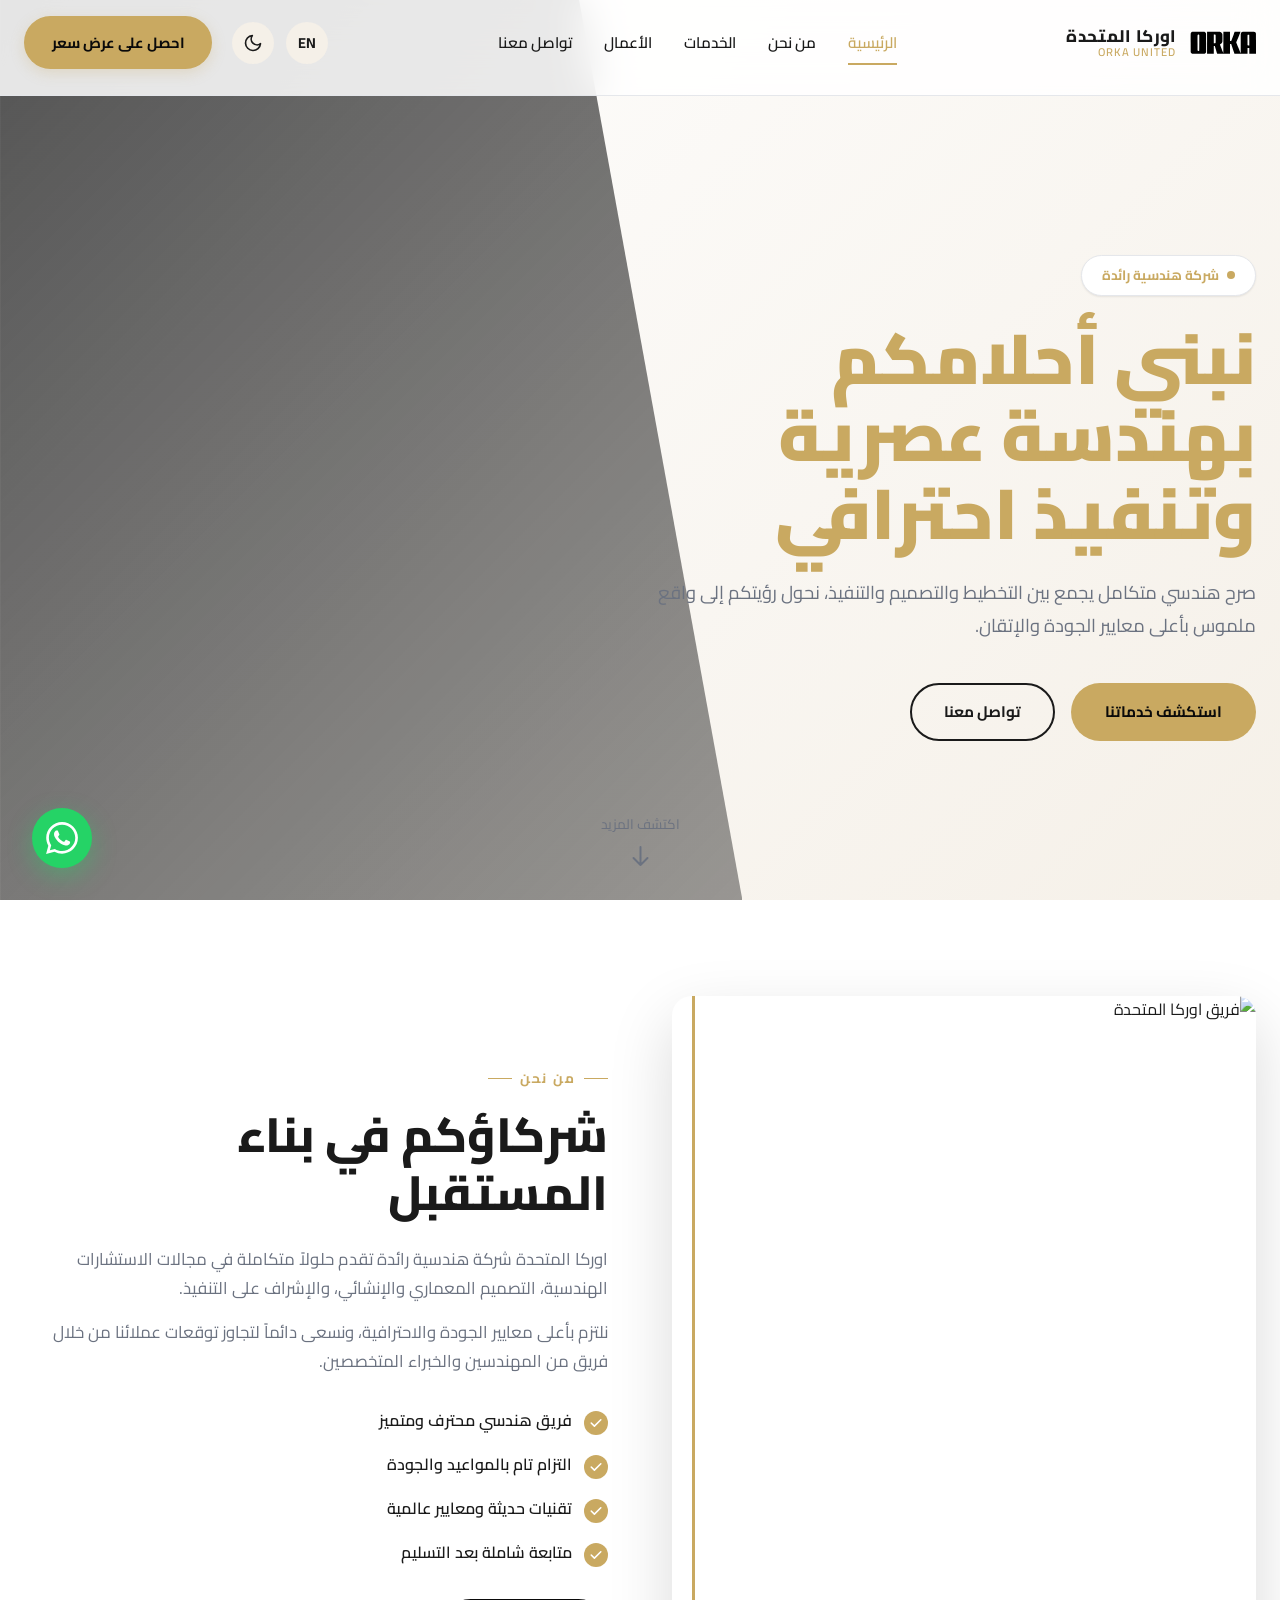
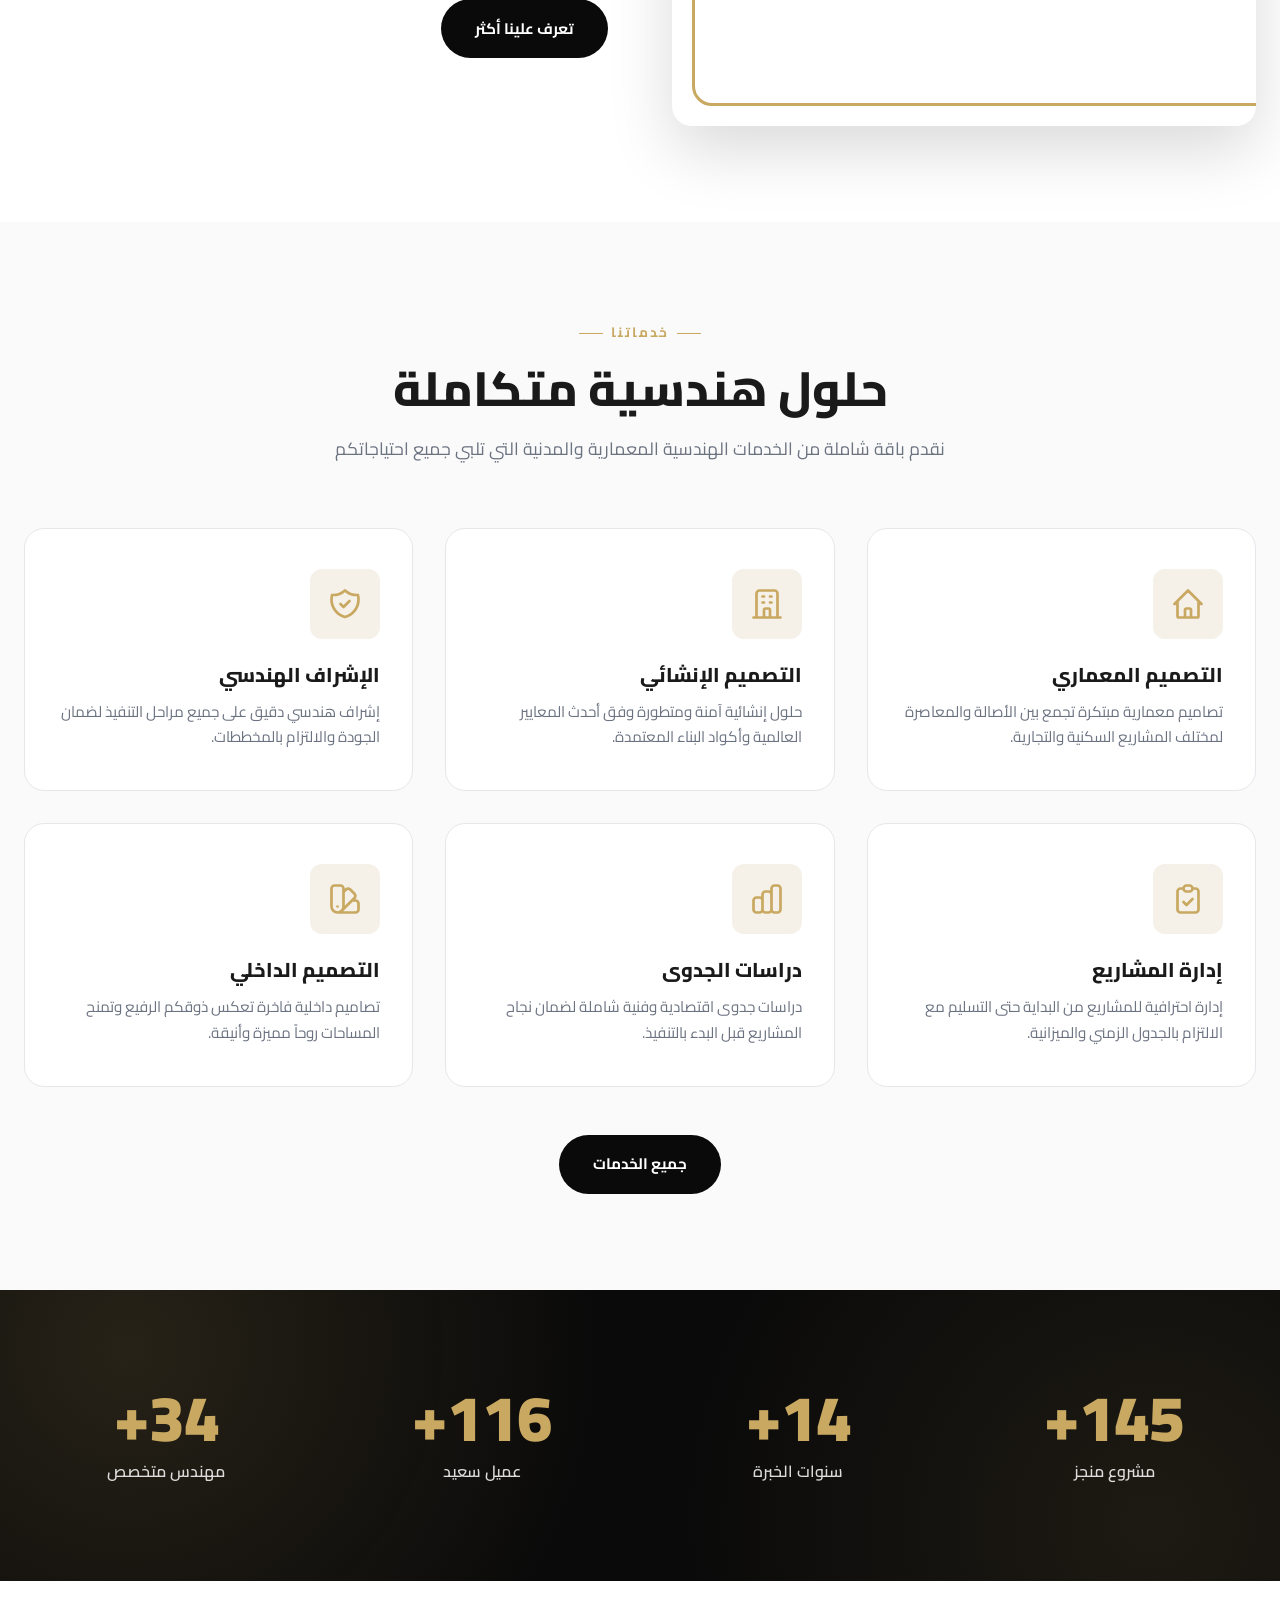
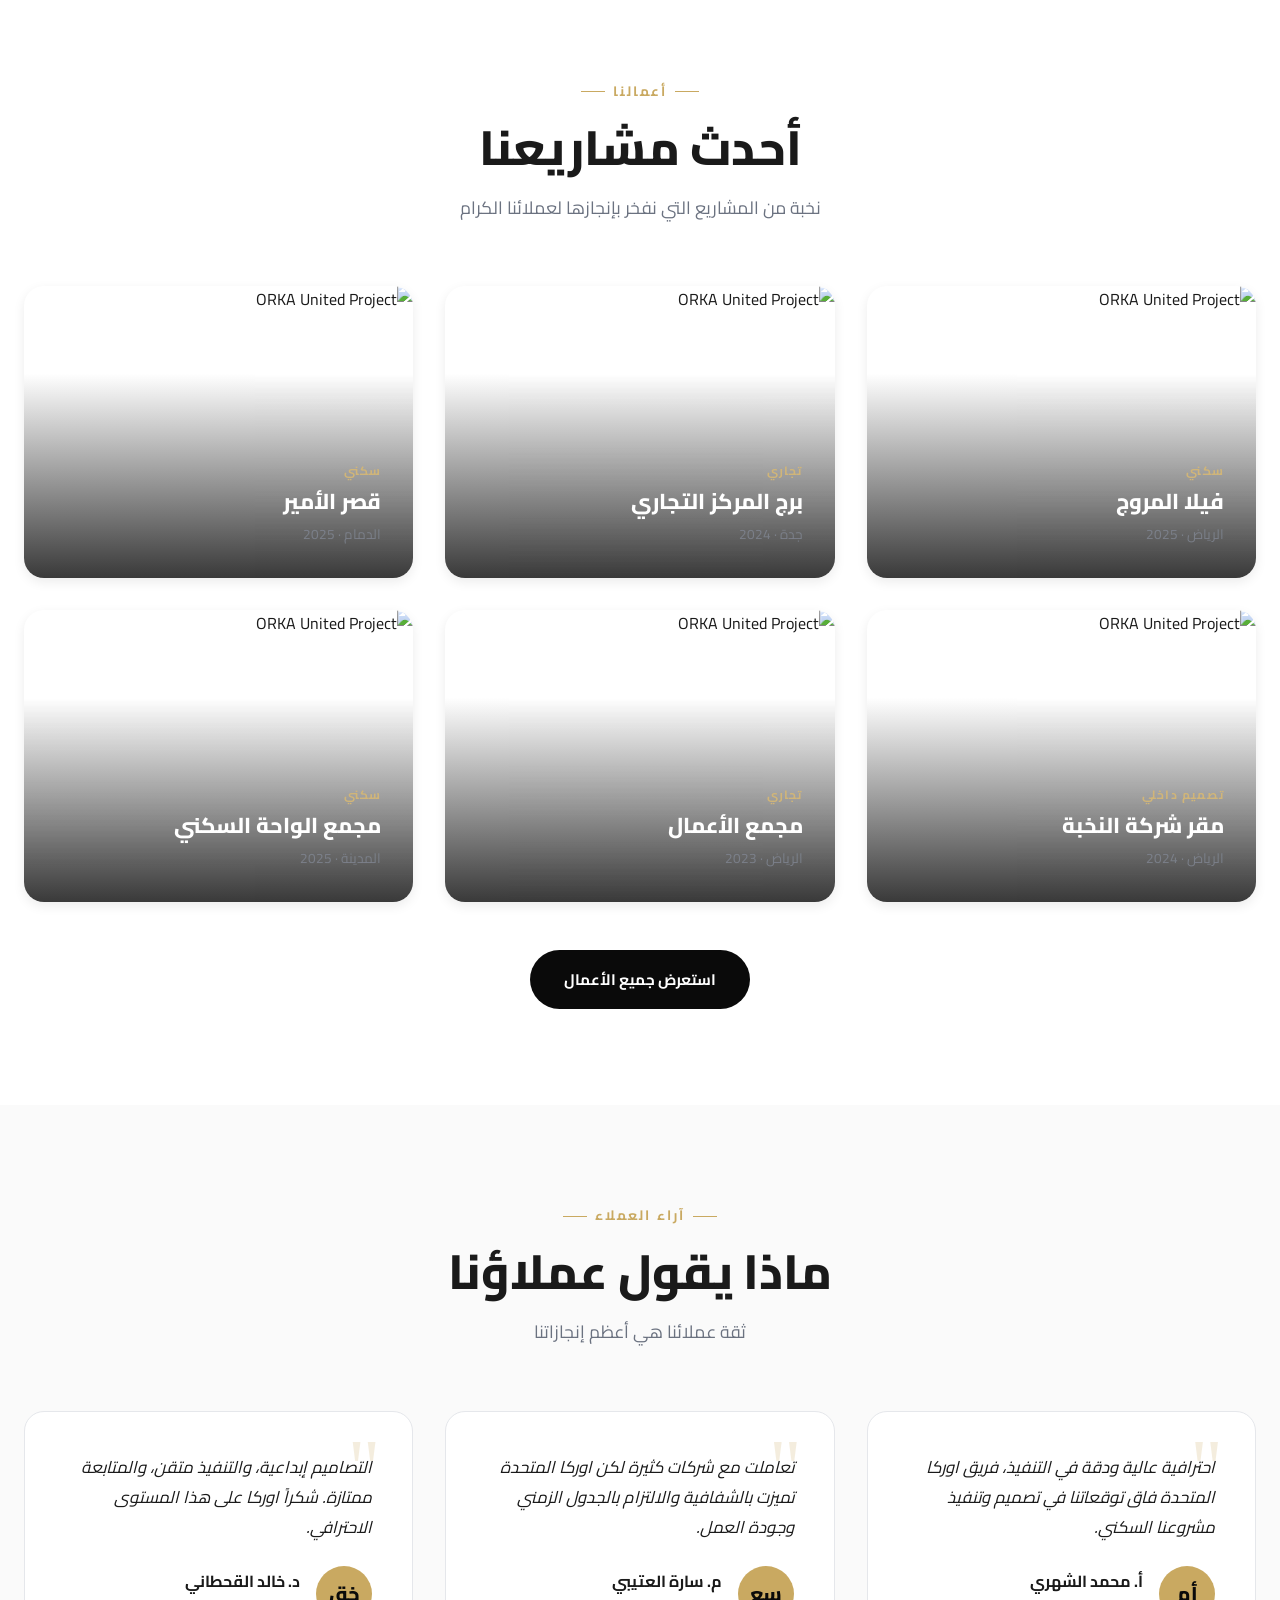
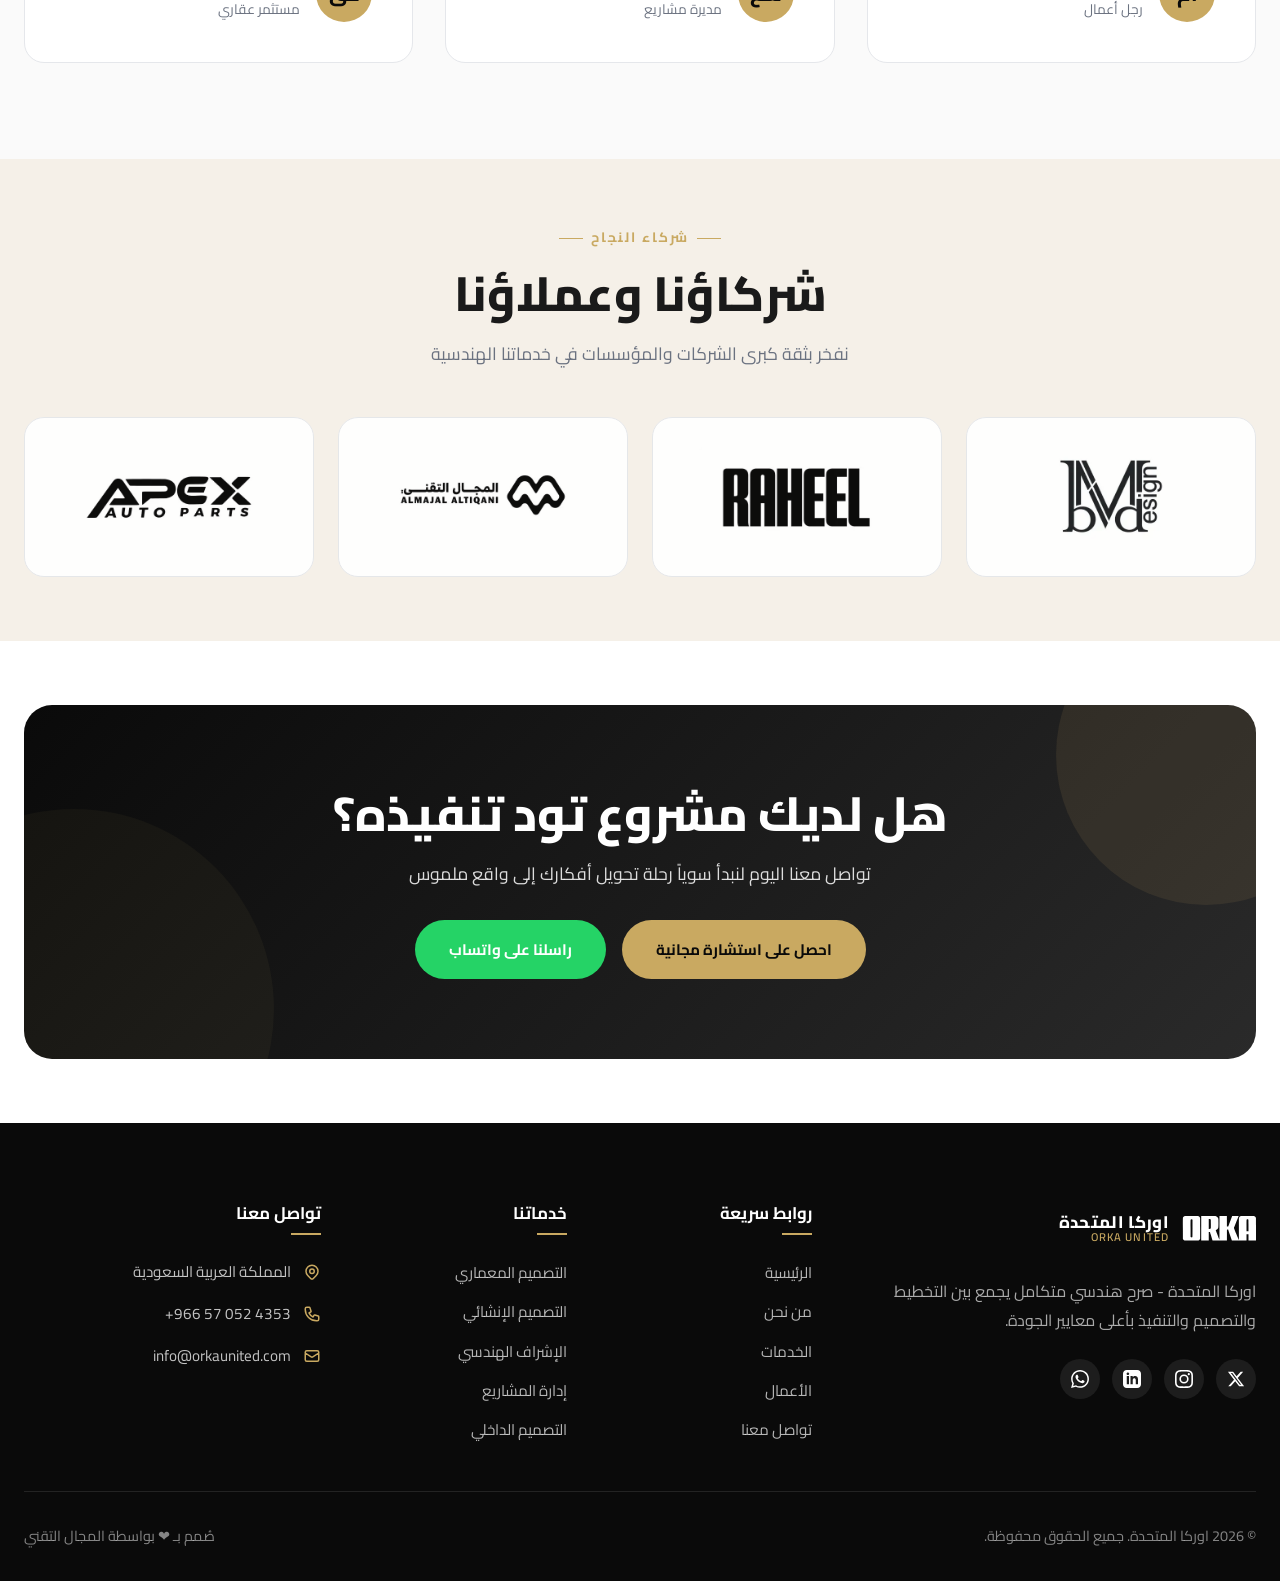
==== commit 709248b6: "feat: site launch v1.3 — bilingual fixes, dark mode, clean URLs, SEO Major polish pass for the ORKA " ====
--- a/index.html
+++ b/index.html
@@ -6,6 +6,16 @@
   <meta name="description" content="اوركا المتحدة - صرح هندسي متكامل يجمع بين التخطيط والتصميم والتنفيذ. خدمات استشارات هندسية معمارية ومدنية متميزة." />
   <meta name="keywords" content="اوركا المتحدة, ORKA United, شركة هندسية, تصميم معماري, استشارات هندسية, السعودية" />
   <title>ORKA United | اوركا المتحدة — صرح هندسي متكامل</title>
+  <link rel="canonical" href="https://orkaunited.com/" />
+  <link rel="alternate" hreflang="ar" href="https://orkaunited.com/" />
+  <link rel="alternate" hreflang="en" href="https://orkaunited.com/?lang=en" />
+  <link rel="alternate" hreflang="x-default" href="https://orkaunited.com/" />
+  <meta property="og:title" content="ORKA United | اوركا المتحدة" />
+  <meta property="og:description" content="صرح هندسي متكامل يجمع بين التخطيط والتصميم والتنفيذ" />
+  <meta property="og:type" content="website" />
+  <meta property="og:url" content="https://orkaunited.com/" />
+  <meta property="og:image" content="https://orkaunited.com/images/logo.svg" />
+  <meta name="twitter:card" content="summary_large_image" />
   <link rel="icon" type="image/svg+xml" href="images/logo.svg" />
   <link rel="preconnect" href="https://fonts.googleapis.com" />
   <link rel="preconnect" href="https://fonts.gstatic.com" crossorigin />
@@ -18,7 +28,7 @@
   <header class="header">
     <div class="container">
       <nav class="nav">
-        <a href="index.html" class="nav-logo">
+        <a href="/" class="nav-logo">
           <img src="images/logo.svg" alt="ORKA United" />
           <span class="nav-logo-text">
             <span class="name" data-i18n="brand.name">اوركا المتحدة</span>
@@ -27,11 +37,11 @@
         </a>
 
         <ul class="nav-menu">
-          <li><a href="index.html" class="nav-link" data-i18n="nav.home">الرئيسية</a></li>
-          <li><a href="about.html" class="nav-link" data-i18n="nav.about">من نحن</a></li>
-          <li><a href="services.html" class="nav-link" data-i18n="nav.services">الخدمات</a></li>
-          <li><a href="projects.html" class="nav-link" data-i18n="nav.projects">الأعمال</a></li>
-          <li><a href="contact.html" class="nav-link" data-i18n="nav.contact">تواصل معنا</a></li>
+          <li><a href="/" class="nav-link" data-i18n="nav.home">الرئيسية</a></li>
+          <li><a href="/about" class="nav-link" data-i18n="nav.about">من نحن</a></li>
+          <li><a href="/services" class="nav-link" data-i18n="nav.services">الخدمات</a></li>
+          <li><a href="/projects" class="nav-link" data-i18n="nav.projects">الأعمال</a></li>
+          <li><a href="/contact" class="nav-link" data-i18n="nav.contact">تواصل معنا</a></li>
         </ul>
 
         <div class="nav-actions">
@@ -44,7 +54,7 @@
               <path stroke-linecap="round" stroke-linejoin="round" d="M12 3v1m0 16v1m9-9h-1M4 12H3m15.36-6.36l-.7.7M6.34 17.66l-.7.7m12.02 0l-.7-.7M6.34 6.34l-.7-.7M16 12a4 4 0 11-8 0 4 4 0 018 0z" />
             </svg>
           </button>
-          <a href="contact.html" class="btn btn-primary nav-cta-btn" data-i18n="nav.cta">احصل على عرض سعر</a>
+          <a href="/contact" class="btn btn-primary nav-cta-btn" data-i18n="nav.cta">احصل على عرض سعر</a>
           <button class="menu-toggle" aria-label="Menu">
             <span></span><span></span><span></span>
           </button>
@@ -65,8 +75,8 @@
         </h1>
         <p class="hero-subtitle" data-i18n="hero.subtitle">صرح هندسي متكامل يجمع بين التخطيط والتصميم والتنفيذ، نحول رؤيتكم إلى واقع ملموس بأعلى معايير الجودة والإتقان.</p>
         <div class="hero-actions">
-          <a href="services.html" class="btn btn-primary" data-i18n="hero.cta1">استكشف خدماتنا</a>
-          <a href="contact.html" class="btn btn-outline" data-i18n="hero.cta2">تواصل معنا</a>
+          <a href="/services" class="btn btn-primary" data-i18n="hero.cta1">استكشف خدماتنا</a>
+          <a href="/contact" class="btn btn-outline" data-i18n="hero.cta2">تواصل معنا</a>
         </div>
       </div>
     </div>
@@ -97,7 +107,7 @@
             <li data-i18n="about.list4">متابعة شاملة بعد التسليم</li>
           </ul>
           <div style="margin-top: 2rem;">
-            <a href="about.html" class="btn btn-dark" data-i18n="about.cta">تعرف علينا أكثر</a>
+            <a href="/about" class="btn btn-dark" data-i18n="about.cta">تعرف علينا أكثر</a>
           </div>
         </div>
       </div>
@@ -176,7 +186,7 @@
       </div>
 
       <div style="text-align: center; margin-top: 3rem;">
-        <a href="services.html" class="btn btn-dark" data-i18n="services.viewAll">جميع الخدمات</a>
+        <a href="/services" class="btn btn-dark" data-i18n="services.viewAll">جميع الخدمات</a>
       </div>
     </div>
   </section>
@@ -266,7 +276,7 @@
       </div>
 
       <div style="text-align: center; margin-top: 3rem;">
-        <a href="projects.html" class="btn btn-dark" data-i18n="projects.viewAll">استعرض جميع الأعمال</a>
+        <a href="/projects" class="btn btn-dark" data-i18n="projects.viewAll">استعرض جميع الأعمال</a>
       </div>
     </div>
   </section>
@@ -340,7 +350,7 @@
         <h2 data-i18n="cta.title">هل لديك مشروع تود تنفيذه؟</h2>
         <p data-i18n="cta.subtitle">تواصل معنا اليوم لنبدأ سوياً رحلة تحويل أفكارك إلى واقع ملموس</p>
         <div style="display: flex; gap: 1rem; justify-content: center; flex-wrap: wrap;">
-          <a href="contact.html" class="btn btn-primary" data-i18n="cta.btn1">احصل على استشارة مجانية</a>
+          <a href="/contact" class="btn btn-primary" data-i18n="cta.btn1">احصل على استشارة مجانية</a>
           <a href="https://wa.me/966570524353" target="_blank" class="btn btn-whatsapp" data-i18n="cta.btn2">راسلنا على واتساب</a>
         </div>
       </div>
@@ -352,7 +362,7 @@
     <div class="container">
       <div class="footer-grid">
         <div class="footer-brand">
-          <a href="index.html" class="nav-logo">
+          <a href="/" class="nav-logo">
             <img src="images/logo.svg" alt="ORKA United" />
             <span class="nav-logo-text">
               <span class="name" data-i18n="brand.name">اوركا المتحدة</span>
@@ -379,22 +389,22 @@
         <div>
           <h4 class="footer-title" data-i18n="footer.quickLinks">روابط سريعة</h4>
           <ul class="footer-links">
-            <li><a href="index.html" data-i18n="nav.home">الرئيسية</a></li>
-            <li><a href="about.html" data-i18n="nav.about">من نحن</a></li>
-            <li><a href="services.html" data-i18n="nav.services">الخدمات</a></li>
-            <li><a href="projects.html" data-i18n="nav.projects">الأعمال</a></li>
-            <li><a href="contact.html" data-i18n="nav.contact">تواصل معنا</a></li>
+            <li><a href="/" data-i18n="nav.home">الرئيسية</a></li>
+            <li><a href="/about" data-i18n="nav.about">من نحن</a></li>
+            <li><a href="/services" data-i18n="nav.services">الخدمات</a></li>
+            <li><a href="/projects" data-i18n="nav.projects">الأعمال</a></li>
+            <li><a href="/contact" data-i18n="nav.contact">تواصل معنا</a></li>
           </ul>
         </div>
 
         <div>
           <h4 class="footer-title" data-i18n="footer.services">خدماتنا</h4>
           <ul class="footer-links">
-            <li><a href="services.html" data-i18n="service1.title">التصميم المعماري</a></li>
-            <li><a href="services.html" data-i18n="service2.title">التصميم الإنشائي</a></li>
-            <li><a href="services.html" data-i18n="service3.title">الإشراف الهندسي</a></li>
-            <li><a href="services.html" data-i18n="service4.title">إدارة المشاريع</a></li>
-            <li><a href="services.html" data-i18n="service6.title">التصميم الداخلي</a></li>
+            <li><a href="/services" data-i18n="service1.title">التصميم المعماري</a></li>
+            <li><a href="/services" data-i18n="service2.title">التصميم الإنشائي</a></li>
+            <li><a href="/services" data-i18n="service3.title">الإشراف الهندسي</a></li>
+            <li><a href="/services" data-i18n="service4.title">إدارة المشاريع</a></li>
+            <li><a href="/services" data-i18n="service6.title">التصميم الداخلي</a></li>
           </ul>
         </div>
 
--- a/css/style.css
+++ b/css/style.css
@@ -1631,10 +1631,9 @@
   border: 1px solid var(--color-border);
 }
 
-/* ---- Dark mode: stats / footer / contact-info keep their dark identity ---- */
-.stats, .footer, .contact-info {
-  /* Always-dark surfaces - --color-primary is now permanently dark */
-}
+/* ---- Always-dark surfaces (stats / footer / contact-info) ----
+   These use --color-primary which is now permanently dark in both themes.
+   No explicit rule needed — kept here as documentation. */
 
 /* ---- v1.2 FIX: Partner logos — much bigger and clearer ---- */
 .partners-grid {
@@ -1663,13 +1662,15 @@
   box-shadow: var(--shadow-lg);
   border-color: var(--color-accent-soft);
 }
+/* Dark mode: invert black logos to white so they sit on the dark card
+   at the SAME visual size as light mode (no shrinking white pill). */
 [data-theme="dark"] .partners-grid img {
-  background: #ffffff;
-  filter: grayscale(0%);
-  opacity: 0.92;
-  padding: 1.75rem 2rem;
+  background: var(--color-bg-alt);
+  filter: invert(1) grayscale(15%) brightness(1.1);
+  opacity: 0.85;
 }
 [data-theme="dark"] .partners-grid img:hover {
+  filter: invert(1) grayscale(0%) brightness(1.2);
   opacity: 1;
   box-shadow: 0 12px 32px rgba(201, 169, 97, 0.25);
   border-color: var(--color-accent);
